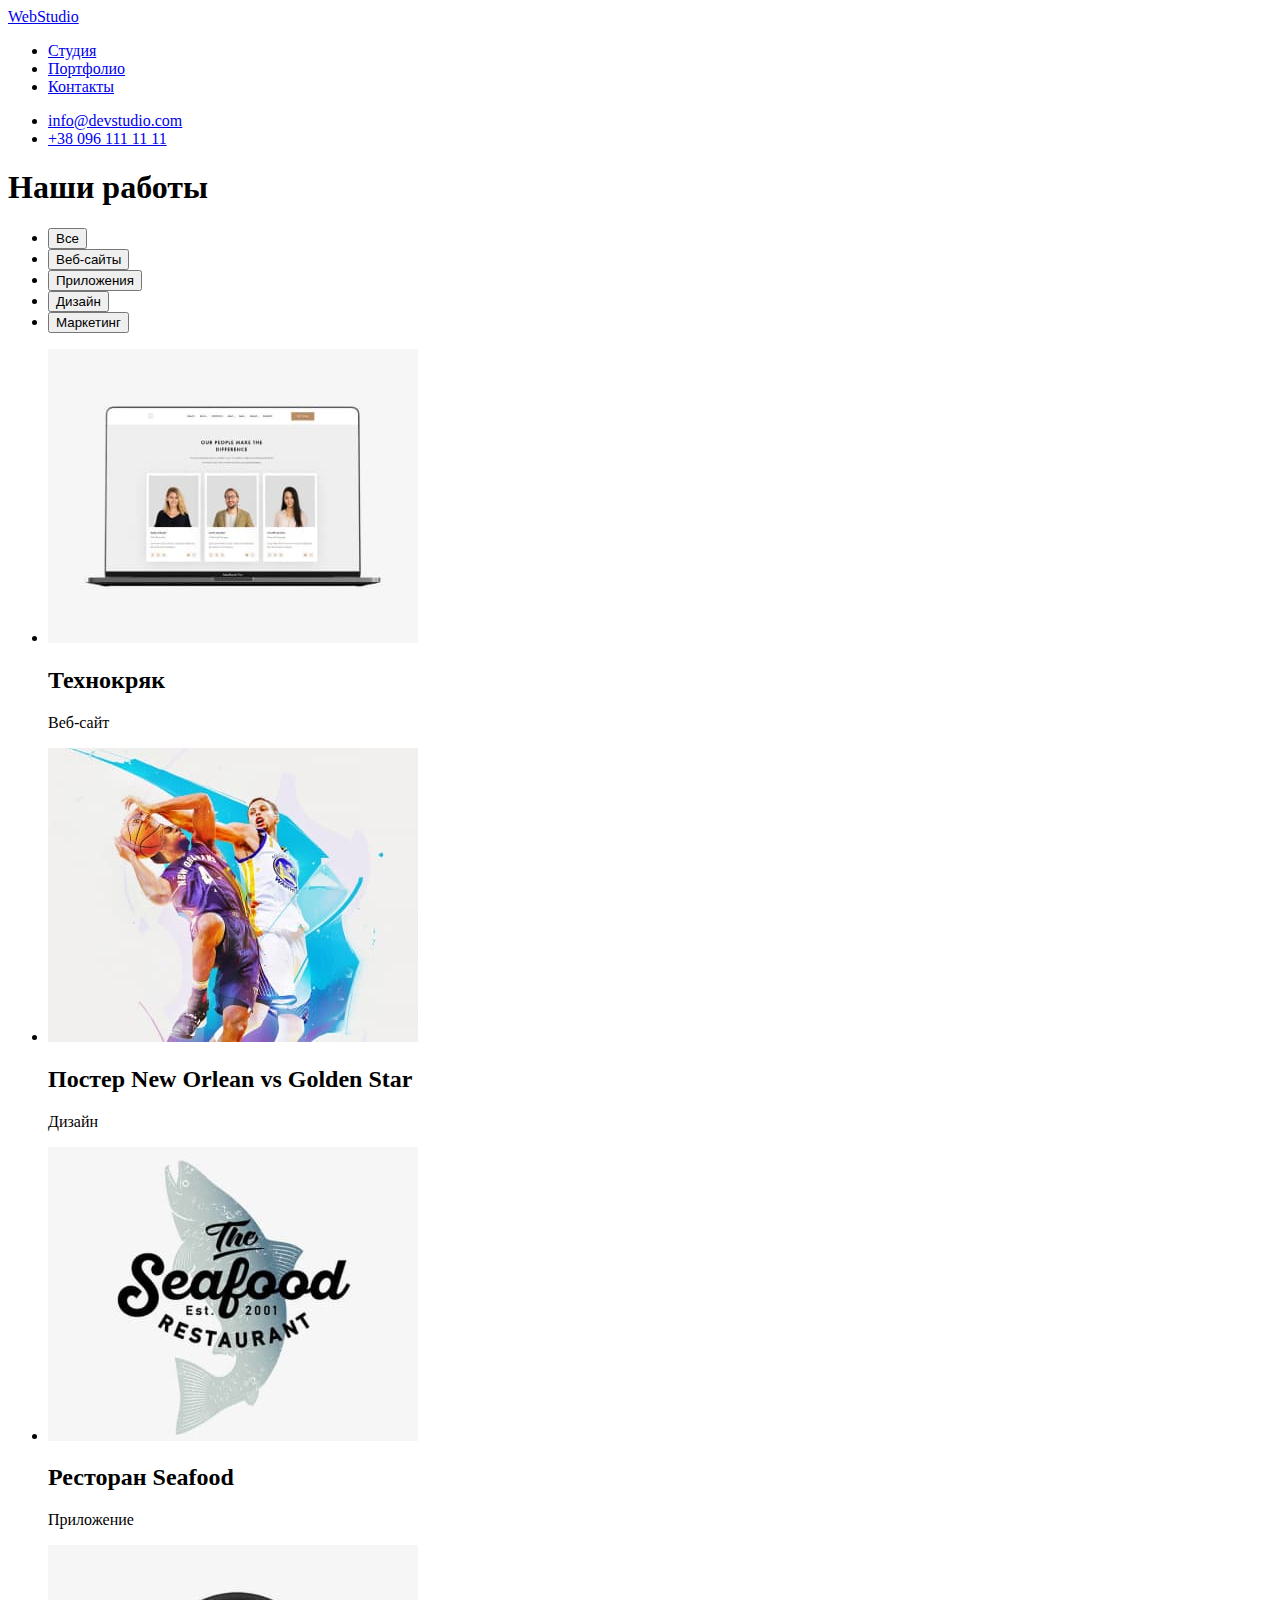
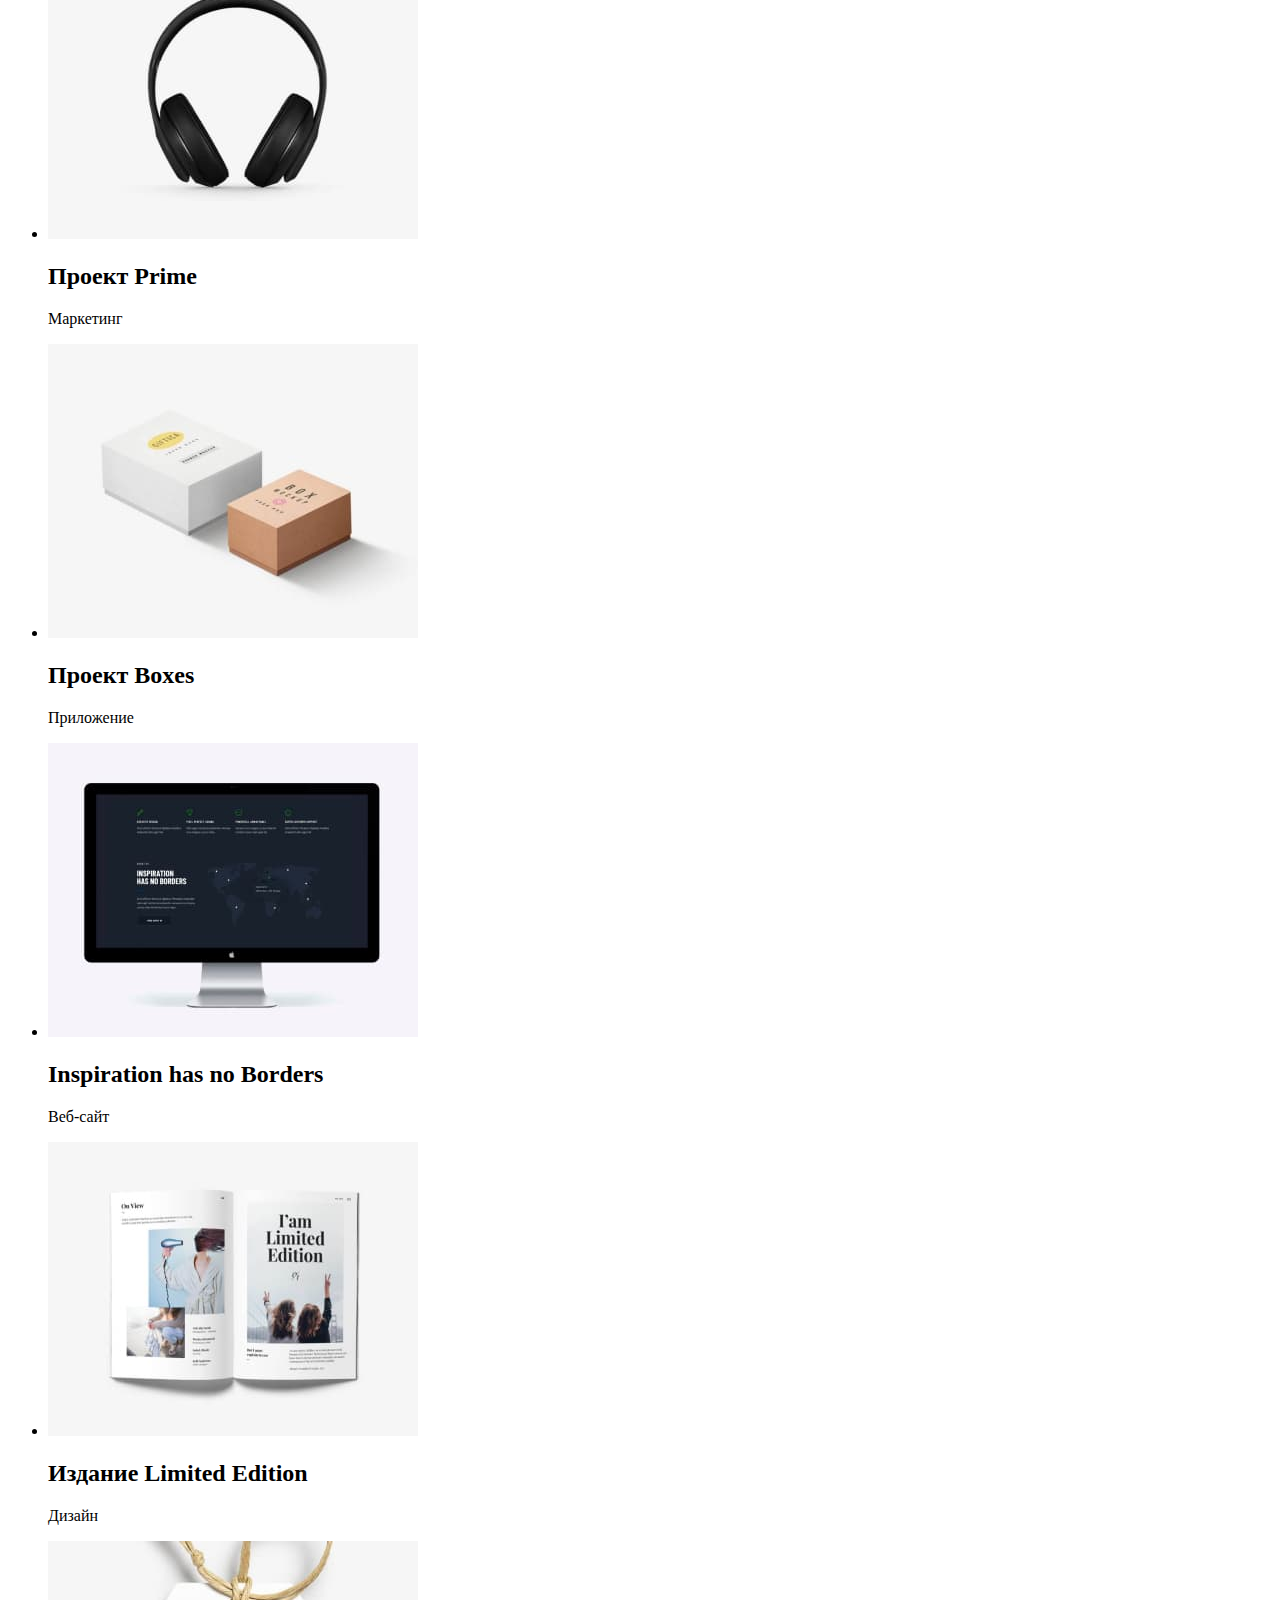
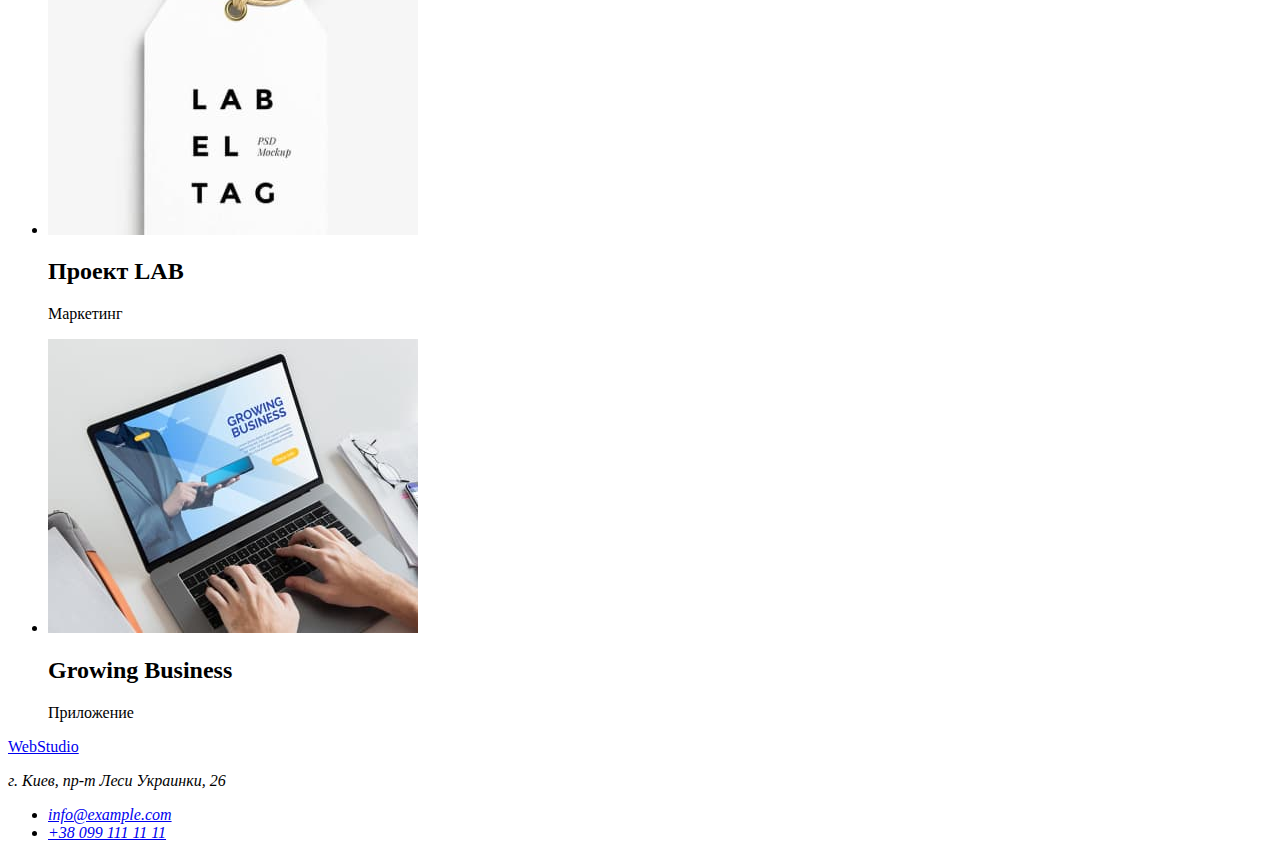
==== portfolio.html @ b3db1674 "Marks up portfolio.html" ====
<!DOCTYPE html>
<html lang="ru">
<head>
    <meta charset="UTF-8">
    <meta http-equiv="X-UA-Compatible" content="IE=edge">
    <meta name="viewport" content="width=device-width, initial-scale=1.0">
    <title>WebStudio portfolio</title>
</head>
<body>
<header>
    <nav>
        <a href="/">WebStudio</a>
        <ul>
            <li><a href="#">Студия</a></li>
            <li><a href="#">Портфолио</a></li>
            <li><a href="#">Контакты</a></li>
        </ul>
    </nav>
    <ul>
        <li><a href="mailto:info@devstudio.com">info@devstudio.com</a></li>
        <li><a href="tel:+380961111111">+38 096 111 11 11</a></li>
    </ul>
</header>
<main>
   <section>
    <h1>Наши работы</h1>
    <!-- Filters-buttons -->
    <ul>
     <li><button type="button">Все</button></li>
     <li><button type="button">Веб-сайты</button></li>
     <li><button type="button">Приложения</button></li>
     <li><button type="button">Дизайн</button></li>
     <li><button type="button">Маркетинг</button></li>
     </ul>

    <!-- Workes -->
     <ul>
        <li>
            <img src="./images/1-site.jpg" alt="Пример веб-страницы" width="370">
            <h2>Технокряк</h2>
            <p>Веб-сайт</p>
        </li>
        <li>
            <img src="./images/2-poster.jpg" alt="Плакат баскетбольной лиги" width="370">
            <h2>Постер <span lang="en">New Orlean vs Golden Star</span> </h2>
            <p>Дизайн</p>
        </li>
        <li>
            <img src="./images/3-seafood.jpg" alt="Лого ресторана" width="370">
            <h2>Ресторан <span lang="en">Seafood</span> </h2>
            <p>Приложение</p>
        </li>
        <li>
            <img src="./images/4-prime.jpg" alt="Наушники" width="370">
            <h2>Проект <span lang="en">Prime</span></h2>
            <p>Маркетинг</p>
        </li>
        <li>
            <img src="./images/5-boxes.jpg" alt="Две коробки" width="370">
            <h2>Проект <span lang="en">Boxes</span> </h2>
            <p>Приложение</p>
        </li>
        <li>
            <img src="./images/6-inspiration.jpg" alt="Тёмная тема веб-страницы" width="370">
            <h2 lang="en">Inspiration has no Borders</h2>
            <p>Веб-сайт</p>
        </li>
        <li>
            <img src="./images/7-limited.jpg" alt="Иллюстрации в книге" width="370">
            <h2>Издание <span lang="en">Limited Edition</span> </h2>
            <p>Дизайн</p>
        </li>
        <li>
            <img src="./images/8-lab.jpg" alt=" Ярлык LabElTag" width="370">
            <h2>Проект <span lang="en"> LAB</span></h2>
            <p>Маркетинг</p>
        </li>
        <li>
            <img src="./images/9-growing.jpg" alt="Страница приложения на ноутбуке" width="370">
            <h2 lang="en">Growing Business</h2>
            <p>Приложение</p>
        </li>
    </ul>
   </section>
</main>
<footer>
    <a href="/">WebStudio</a>
    <address>
        <p>г. Киев, пр-т Леси Украинки, 26</p>
        <ul>
            <li><a href="mailto:info@example.com">info@example.com</a></li>
            <li><a href="tel:+380991111111">+38 099 111 11 11</a></li>
        </ul>
    </address>
</footer>
</body>
</html>
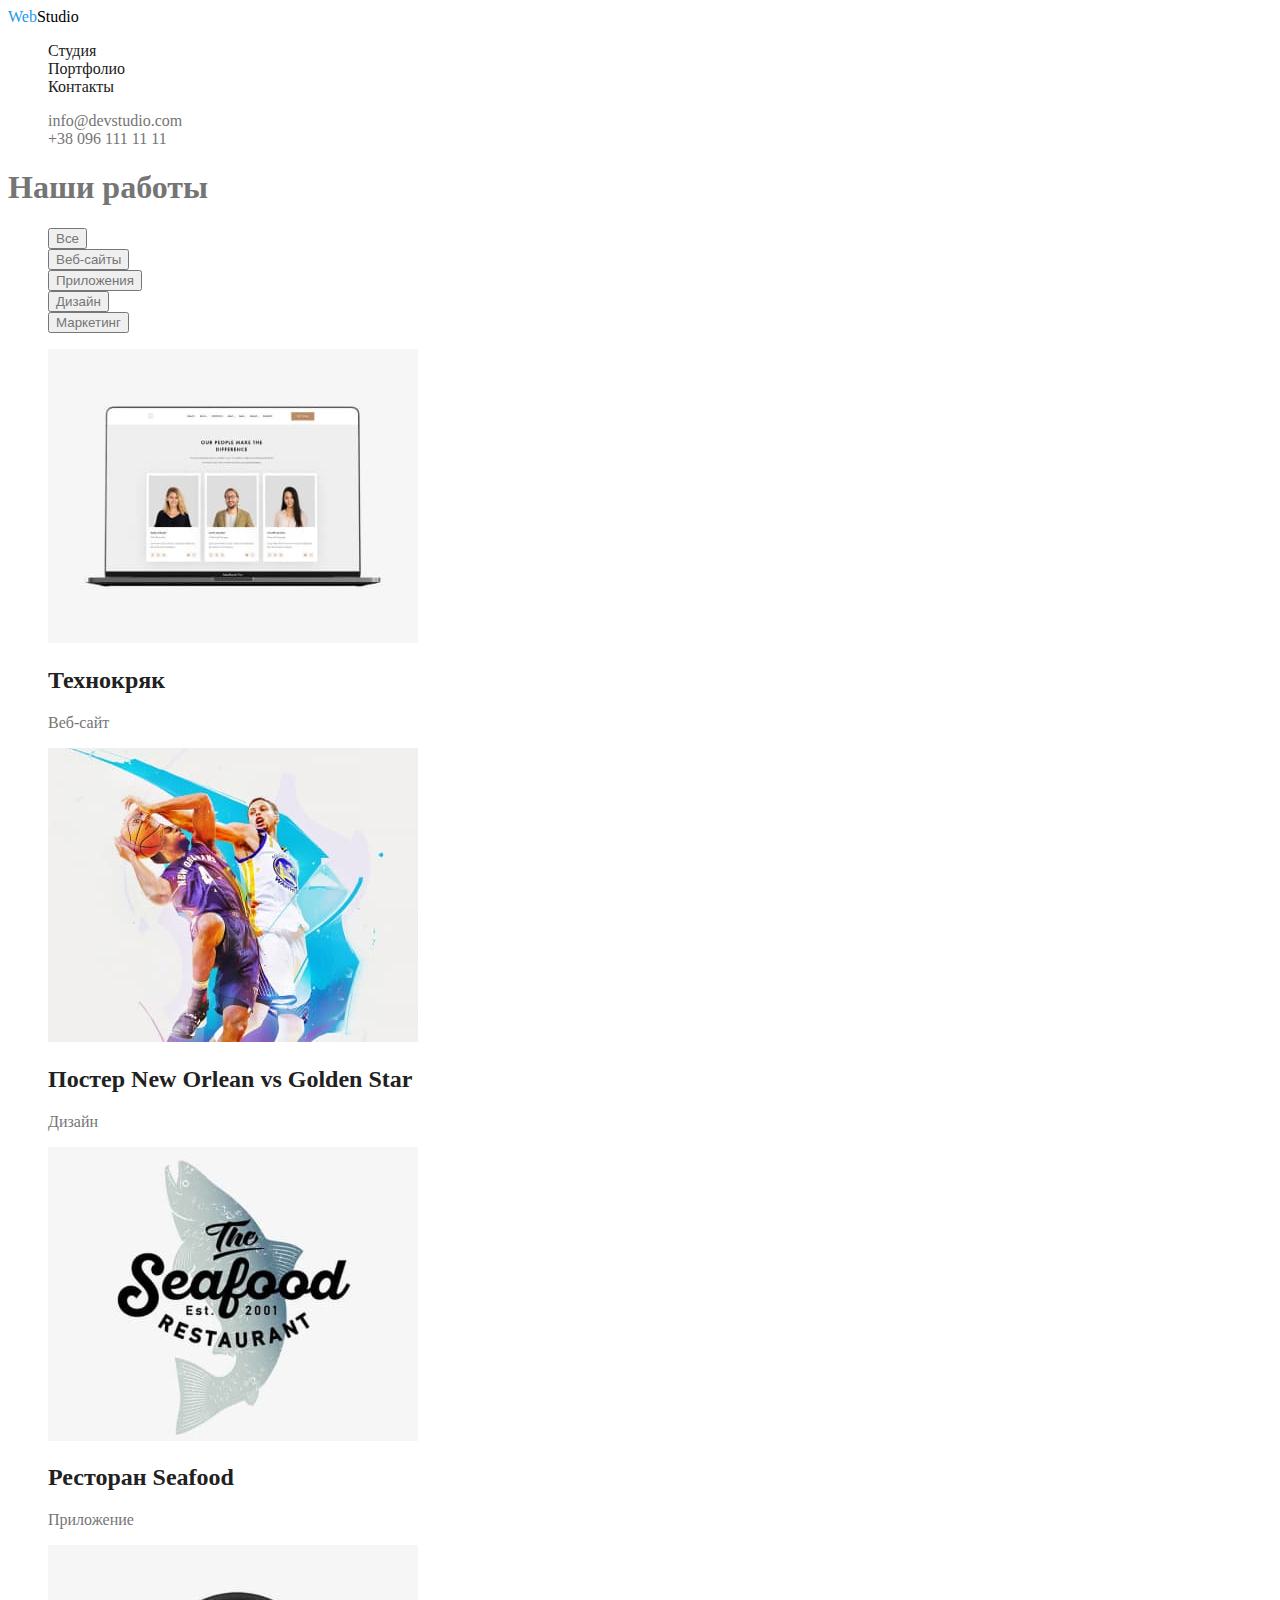
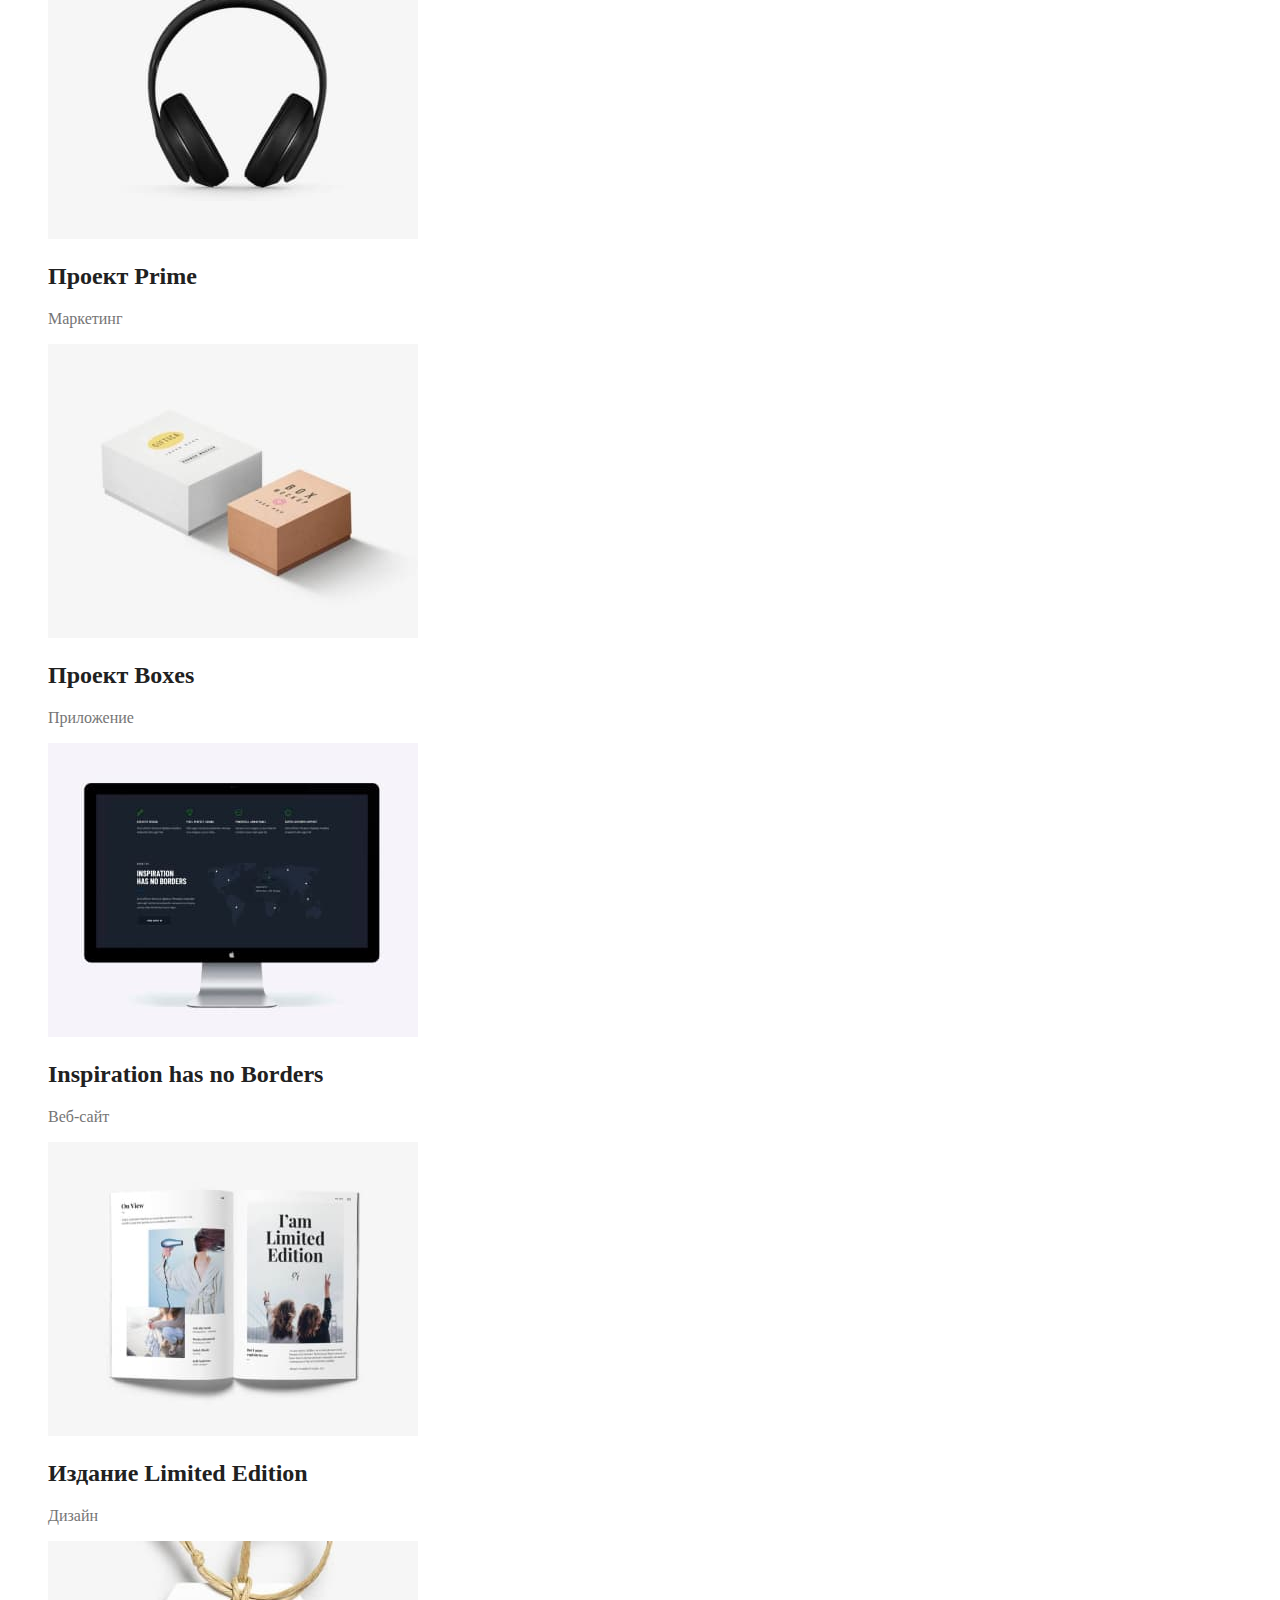
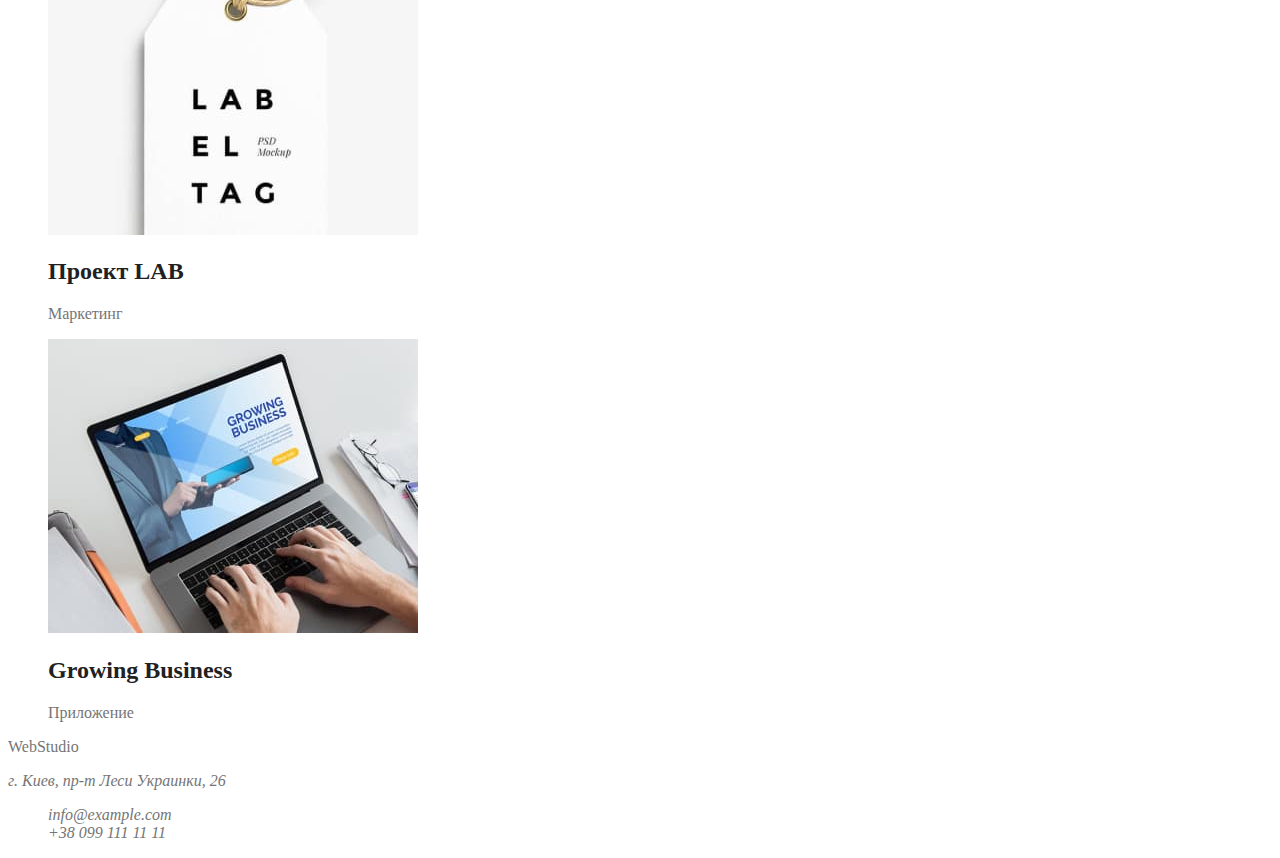
==== commit 2ba9c26e: "Adds CSS to portfolio.html" ====
--- a/portfolio.html
+++ b/portfolio.html
@@ -5,91 +5,92 @@
     <meta http-equiv="X-UA-Compatible" content="IE=edge">
     <meta name="viewport" content="width=device-width, initial-scale=1.0">
     <title>WebStudio portfolio</title>
+    <link rel="stylesheet" href="./css/styles.css">
 </head>
-<body>
+<body class="page">
 <header>
     <nav>
-        <a href="/">WebStudio</a>
-        <ul>
-            <li><a href="#">Студия</a></li>
-            <li><a href="#">Портфолио</a></li>
-            <li><a href="#">Контакты</a></li>
+        <a class="link logo" href="/"><span class="part">Web</span>Studio</a>
+        <ul class="list">
+            <li><a class="link navigate" href="#">Студия</a></li>
+            <li><a class="link navigate" href="#">Портфолио</a></li>
+            <li><a class=" link navigate" href="#">Контакты</a></li>
         </ul>
     </nav>
-    <ul>
-        <li><a href="mailto:info@devstudio.com">info@devstudio.com</a></li>
-        <li><a href="tel:+380961111111">+38 096 111 11 11</a></li>
+    <ul class="list">
+        <li><a class="link contact" href="mailto:info@devstudio.com">info@devstudio.com</a></li>
+        <li><a class="link contact" href="tel:+380961111111">+38 096 111 11 11</a></li>
     </ul>
 </header>
 <main>
    <section>
     <h1>Наши работы</h1>
     <!-- Filters-buttons -->
-    <ul>
-     <li><button type="button">Все</button></li>
-     <li><button type="button">Веб-сайты</button></li>
-     <li><button type="button">Приложения</button></li>
-     <li><button type="button">Дизайн</button></li>
-     <li><button type="button">Маркетинг</button></li>
+    <ul class="list">
+     <li><button class="link filter" type="button">Все</button></li>
+     <li><button class="link filter" type="button">Веб-сайты</button></li>
+     <li><button class="link filter" type="button">Приложения</button></li>
+     <li><button class="link filter" type="button">Дизайн</button></li>
+     <li><button class="link filter" type="button">Маркетинг</button></li>
      </ul>
 
     <!-- Workes -->
-     <ul>
+     <ul class="list">
         <li>
             <img src="./images/1-site.jpg" alt="Пример веб-страницы" width="370">
-            <h2>Технокряк</h2>
+            <h2 class="title">Технокряк</h2>
             <p>Веб-сайт</p>
         </li>
         <li>
             <img src="./images/2-poster.jpg" alt="Плакат баскетбольной лиги" width="370">
-            <h2>Постер <span lang="en">New Orlean vs Golden Star</span> </h2>
+            <h2 class="title">Постер <span lang="en">New Orlean vs Golden Star</span> </h2>
             <p>Дизайн</p>
         </li>
         <li>
             <img src="./images/3-seafood.jpg" alt="Лого ресторана" width="370">
-            <h2>Ресторан <span lang="en">Seafood</span> </h2>
+            <h2 class="title">Ресторан <span lang="en">Seafood</span> </h2>
             <p>Приложение</p>
         </li>
         <li>
             <img src="./images/4-prime.jpg" alt="Наушники" width="370">
-            <h2>Проект <span lang="en">Prime</span></h2>
+            <h2 class="title">Проект <span lang="en">Prime</span></h2>
             <p>Маркетинг</p>
         </li>
         <li>
             <img src="./images/5-boxes.jpg" alt="Две коробки" width="370">
-            <h2>Проект <span lang="en">Boxes</span> </h2>
+            <h2 class="title">Проект <span lang="en">Boxes</span> </h2>
             <p>Приложение</p>
         </li>
         <li>
             <img src="./images/6-inspiration.jpg" alt="Тёмная тема веб-страницы" width="370">
-            <h2 lang="en">Inspiration has no Borders</h2>
+            <h2 class="title" lang="en">Inspiration has no Borders</h2>
             <p>Веб-сайт</p>
         </li>
         <li>
             <img src="./images/7-limited.jpg" alt="Иллюстрации в книге" width="370">
-            <h2>Издание <span lang="en">Limited Edition</span> </h2>
+            <h2 class="title">Издание <span lang="en">Limited Edition</span> </h2>
             <p>Дизайн</p>
         </li>
         <li>
             <img src="./images/8-lab.jpg" alt=" Ярлык LabElTag" width="370">
-            <h2>Проект <span lang="en"> LAB</span></h2>
+            <h2 class="title">Проект <span lang="en"> LAB</span></h2>
             <p>Маркетинг</p>
         </li>
         <li>
             <img src="./images/9-growing.jpg" alt="Страница приложения на ноутбуке" width="370">
-            <h2 lang="en">Growing Business</h2>
+            <h2 class="title" lang="en">Growing Business</h2>
             <p>Приложение</p>
         </li>
     </ul>
    </section>
 </main>
 <footer>
-    <a href="/">WebStudio</a>
+    <a class="link" href="/">WebStudio</a>
     <address>
         <p>г. Киев, пр-т Леси Украинки, 26</p>
-        <ul>
-            <li><a href="mailto:info@example.com">info@example.com</a></li>
-            <li><a href="tel:+380991111111">+38 099 111 11 11</a></li>
+        <ul class="list">
+            <li><a class="link contact" href="mailto:info@example.com">info@example.com</a></li>
+            <li><a class="link contact" href="tel:+380991111111">+38 099 111 11 11</a></li>
         </ul>
     </address>
 </footer>
--- a/css/styles.css
+++ b/css/styles.css
@@ -0,0 +1,43 @@
+/* TEXT COLOR
+!!! main text color 212121 (dark-grey)
+secondary color 757575 (grey)
+accent color 2196F3 (blue) 
+text-hover color ffffff (white)
+logo color 000000 (black)
+address color ffffff 60% (grey-white)
+*/
+/* BACKGROUND COLOR
+main E5E5E5 (white)
+footer 2F303A (dark-gray)
+accent 2196F3 (blue)
+*/
+
+.page {
+    color: #757575;
+    background-color: #ffffff;
+}
+
+.title {
+    color: #212121;
+}
+
+.filter {
+    color: #212121;
+}
+.filter:focus, .filter:focus {
+    color: #ffffff;
+    background-color: #2196F3;
+}
+
+
+.list {list-style: none;}
+.link {text-decoration: none;
+color: inherit;}
+
+.logo {color: #000000;}
+.logo .part {color: #2196F3;}
+
+.navigate {color: #212121;}
+.navigate:hover, .navigate:focus {color: #2196F3}
+
+.contact:hover, contact:focus {color: #2196F3;}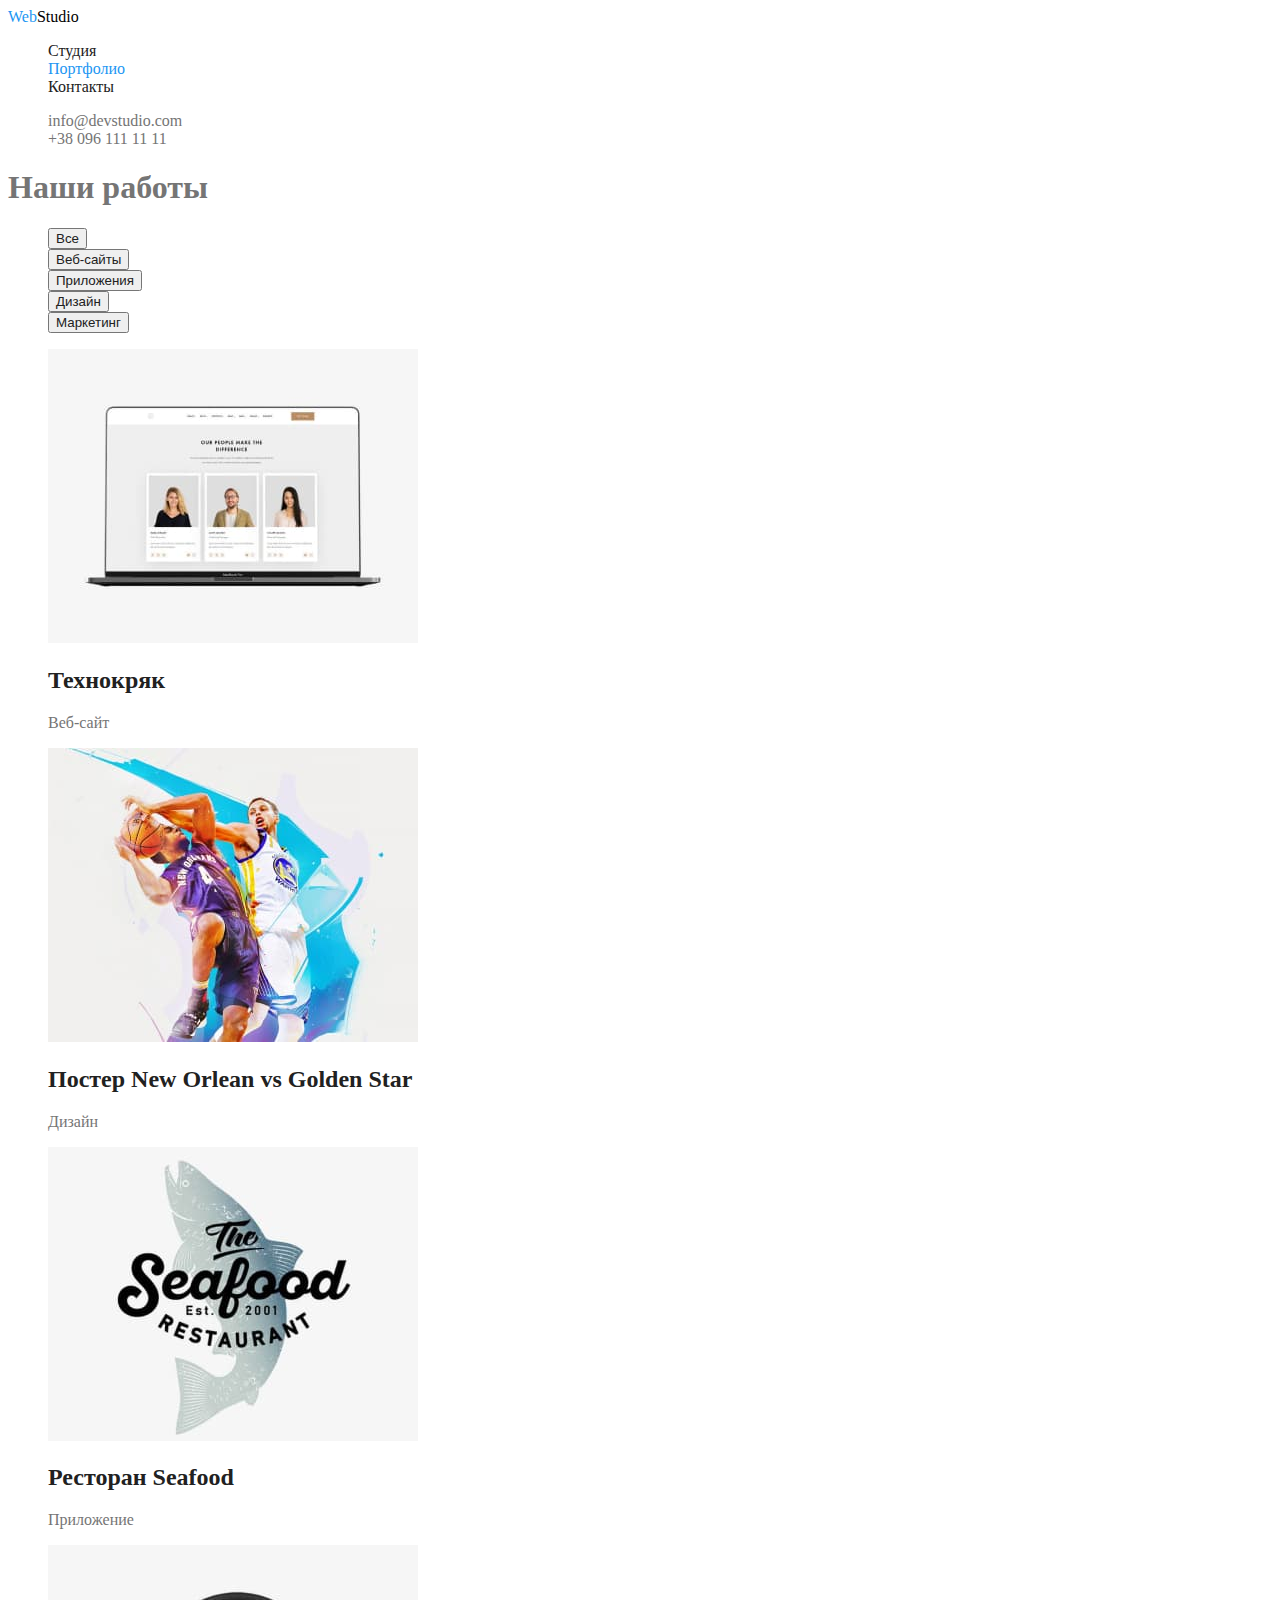
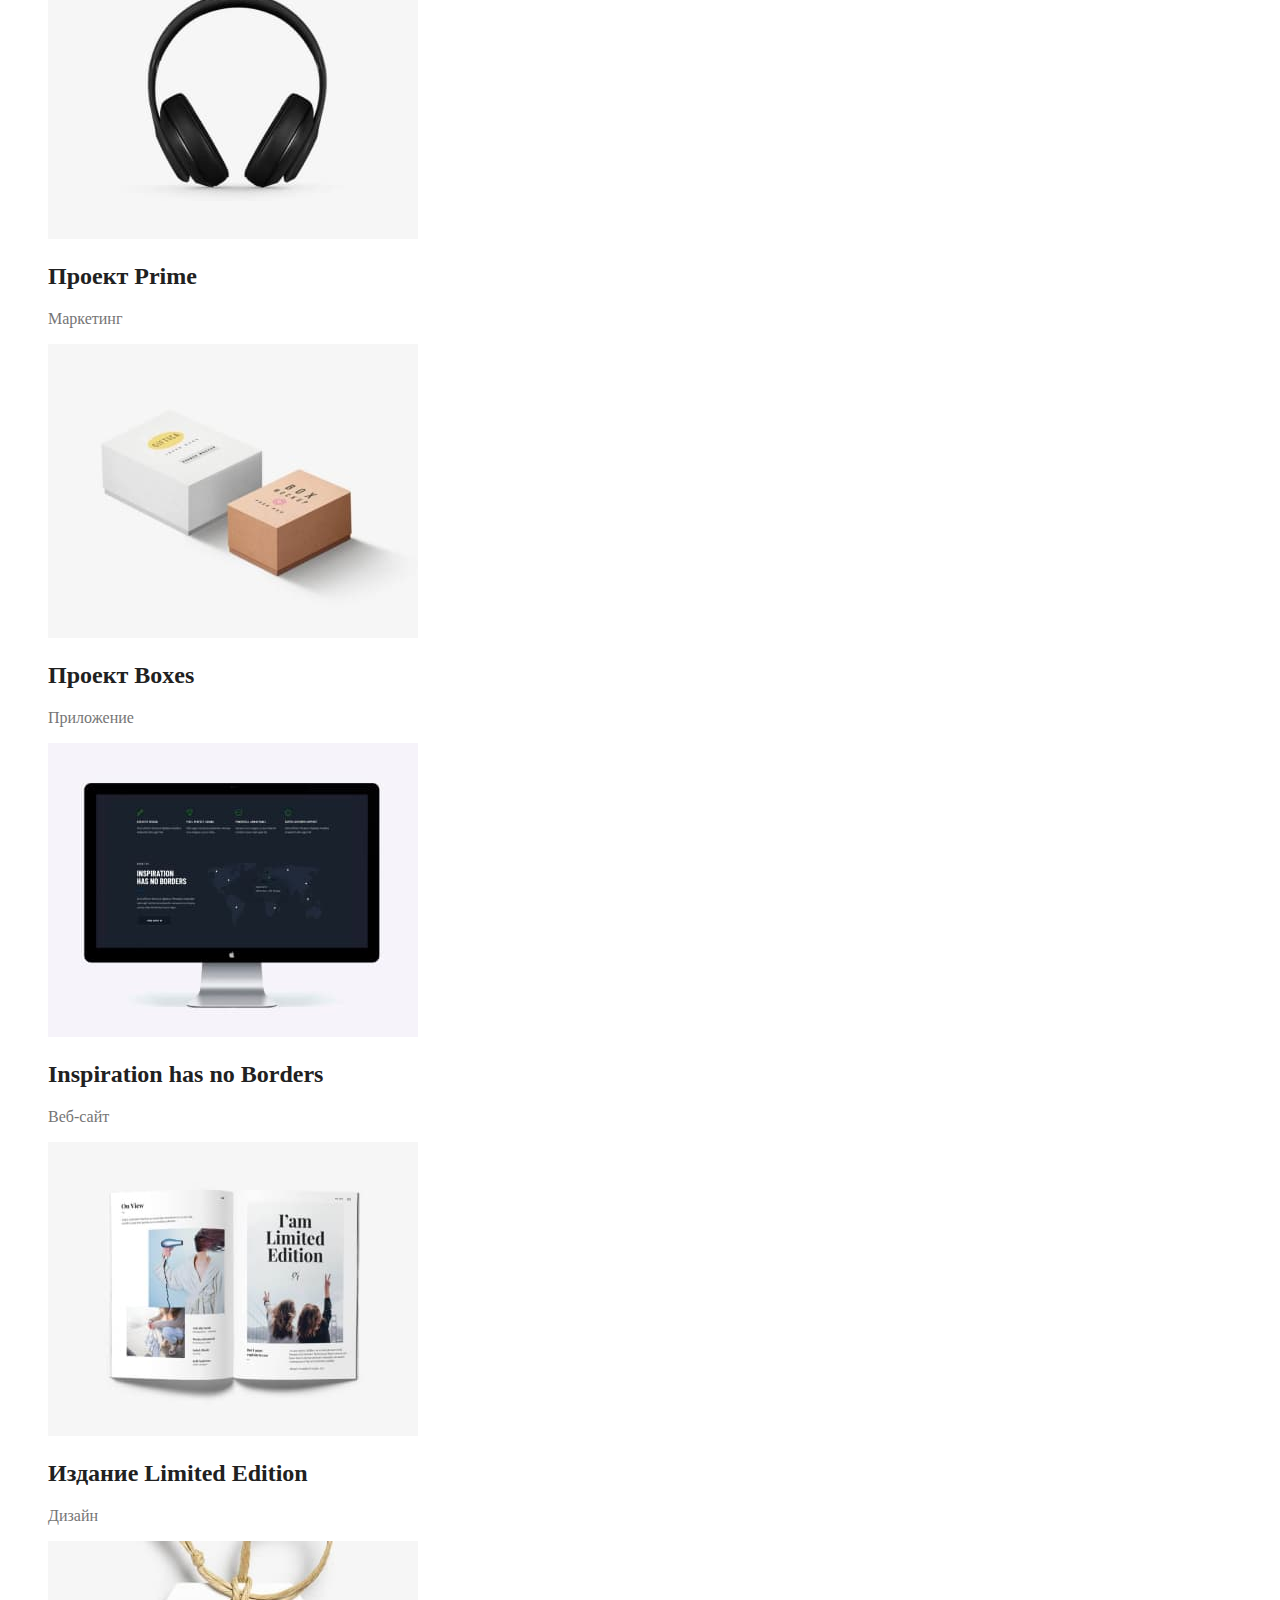
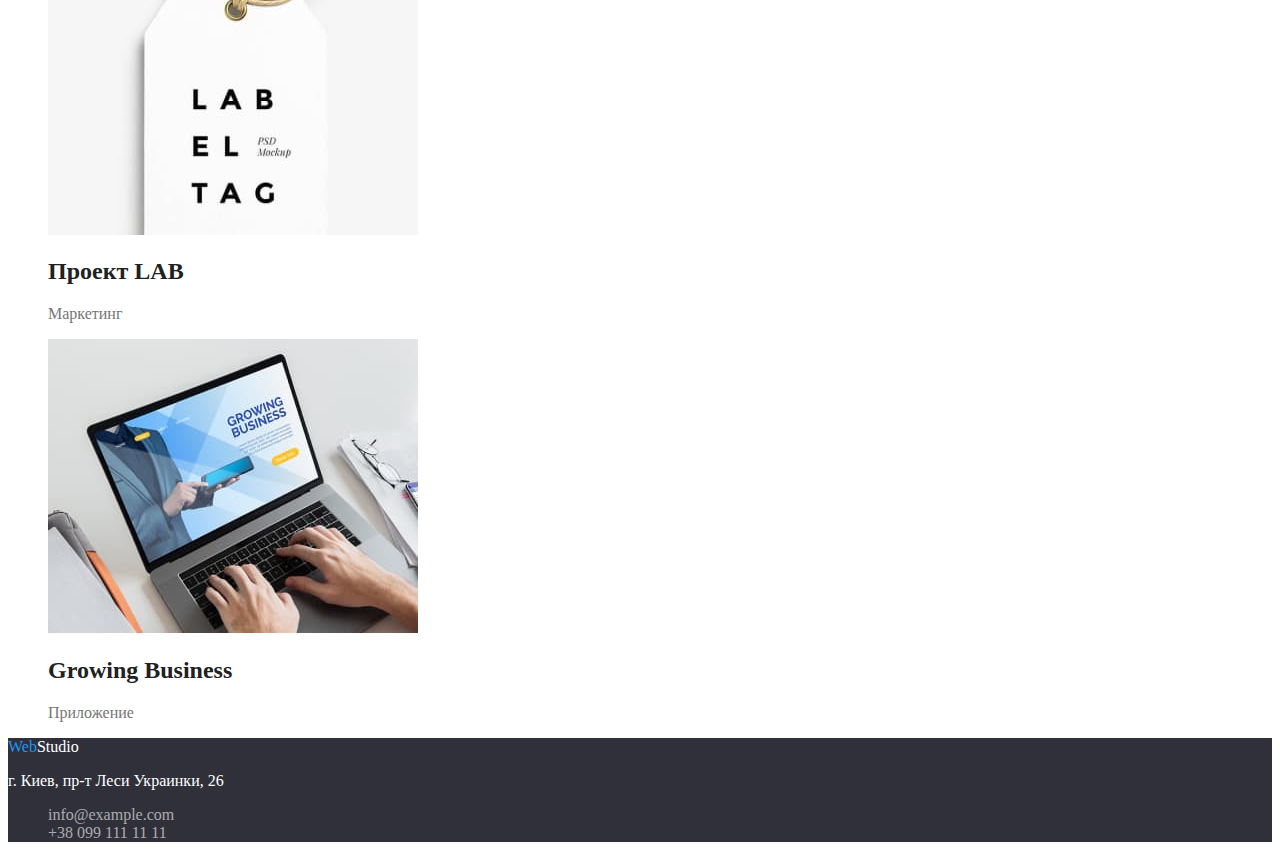
==== commit a915a3b3: "Adds all colours to potrfolio.html" ====
--- a/portfolio.html
+++ b/portfolio.html
@@ -12,8 +12,8 @@
     <nav>
         <a class="link logo" href="/"><span class="part">Web</span>Studio</a>
         <ul class="list">
-            <li><a class="link navigate" href="#">Студия</a></li>
-            <li><a class="link navigate" href="#">Портфолио</a></li>
+            <li><a class="link navigate" href="/">Студия</a></li>
+            <li><a class="link navigate current" href="/portfolio.html">Портфолио</a></li>
             <li><a class=" link navigate" href="#">Контакты</a></li>
         </ul>
     </nav>
@@ -84,13 +84,13 @@
     </ul>
    </section>
 </main>
-<footer>
-    <a class="link" href="/">WebStudio</a>
+<footer class="bottom">
+    <a class="link logo" href="/"><span class="part">Web</span>Studio</a>
     <address>
-        <p>г. Киев, пр-т Леси Украинки, 26</p>
+        <p class="mail location">г. Киев, пр-т Леси Украинки, 26</p>
         <ul class="list">
-            <li><a class="link contact" href="mailto:info@example.com">info@example.com</a></li>
-            <li><a class="link contact" href="tel:+380991111111">+38 099 111 11 11</a></li>
+            <li><a class="link contact mail" href="mailto:info@example.com">info@example.com</a></li>
+            <li><a class="link contact mail" href="tel:+380991111111">+38 099 111 11 11</a></li>
         </ul>
     </address>
 </footer>
--- a/css/styles.css
+++ b/css/styles.css
@@ -1,6 +1,6 @@
 /* TEXT COLOR
-!!! main text color 212121 (dark-grey)
-secondary color 757575 (grey)
+text color 757575 (grey)
+title text color 212121 (dark-grey)
 accent color 2196F3 (blue) 
 text-hover color ffffff (white)
 logo color 000000 (black)
@@ -17,27 +17,34 @@
     background-color: #ffffff;
 }
 
-.title {
-    color: #212121;
+.list {list-style: none;}
+.link {
+    text-decoration: none;
+    color: inherit;
 }
 
-.filter {
-    color: #212121;
+.title {color: #212121;
 }
-.filter:focus, .filter:focus {
+
+.logo {color: #000000;}
+.logo .part {color: #2196F3;}
+.bottom > .logo {color: #ffffff;}
+
+.navigate {color: #212121;}
+.navigate:hover, .navigate:focus, .current {color: #2196F3}
+
+
+.contact {}
+.contact:hover, .contact:focus {color: #2196F3;}
+
+.filter {color: #212121;}
+.filter:hover, .filter:focus {
     color: #ffffff;
     background-color: #2196F3;
 }
 
+.mail {color: rgba(255,255,255,.6);
+    font-style: normal;}
+.location {color: #ffffff;}
 
-.list {list-style: none;}
-.link {text-decoration: none;
-color: inherit;}
-
-.logo {color: #000000;}
-.logo .part {color: #2196F3;}
-
-.navigate {color: #212121;}
-.navigate:hover, .navigate:focus {color: #2196F3}
-
-.contact:hover, contact:focus {color: #2196F3;}+.bottom {background-color: #2F303A;}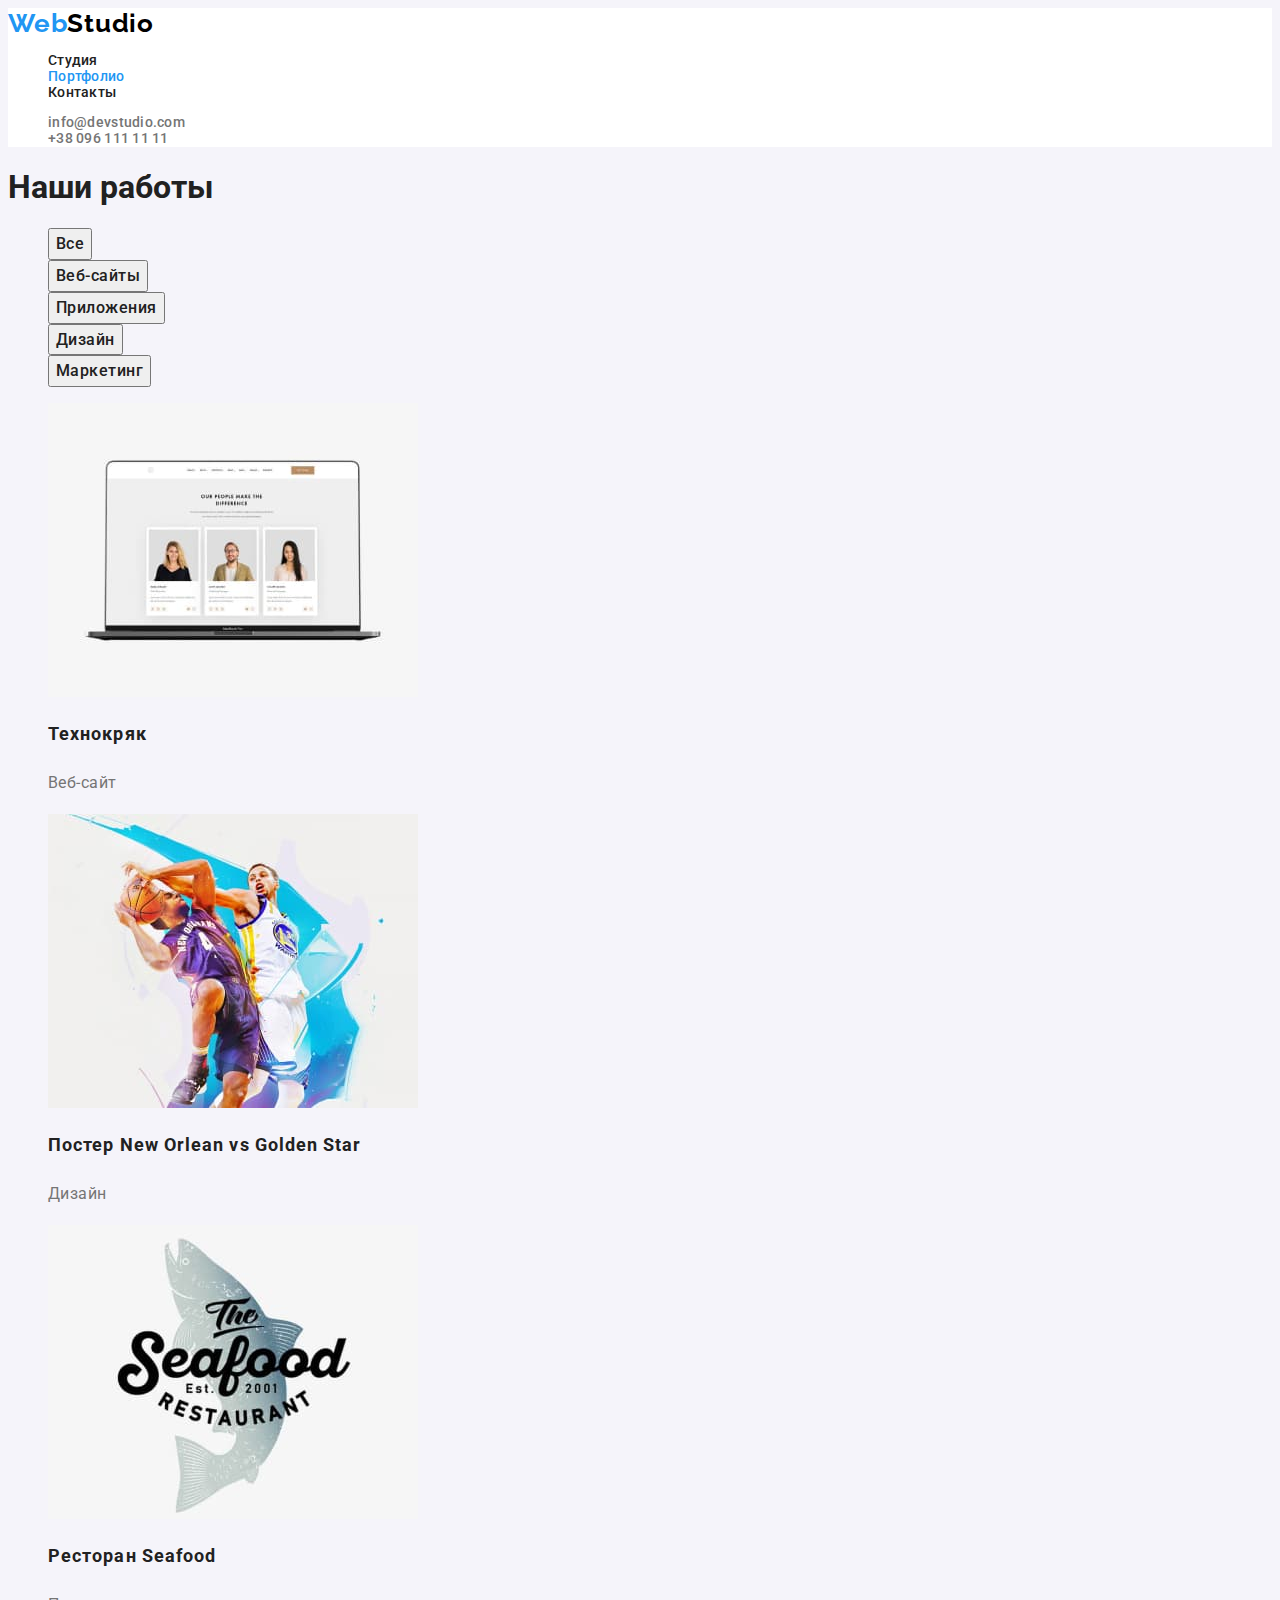
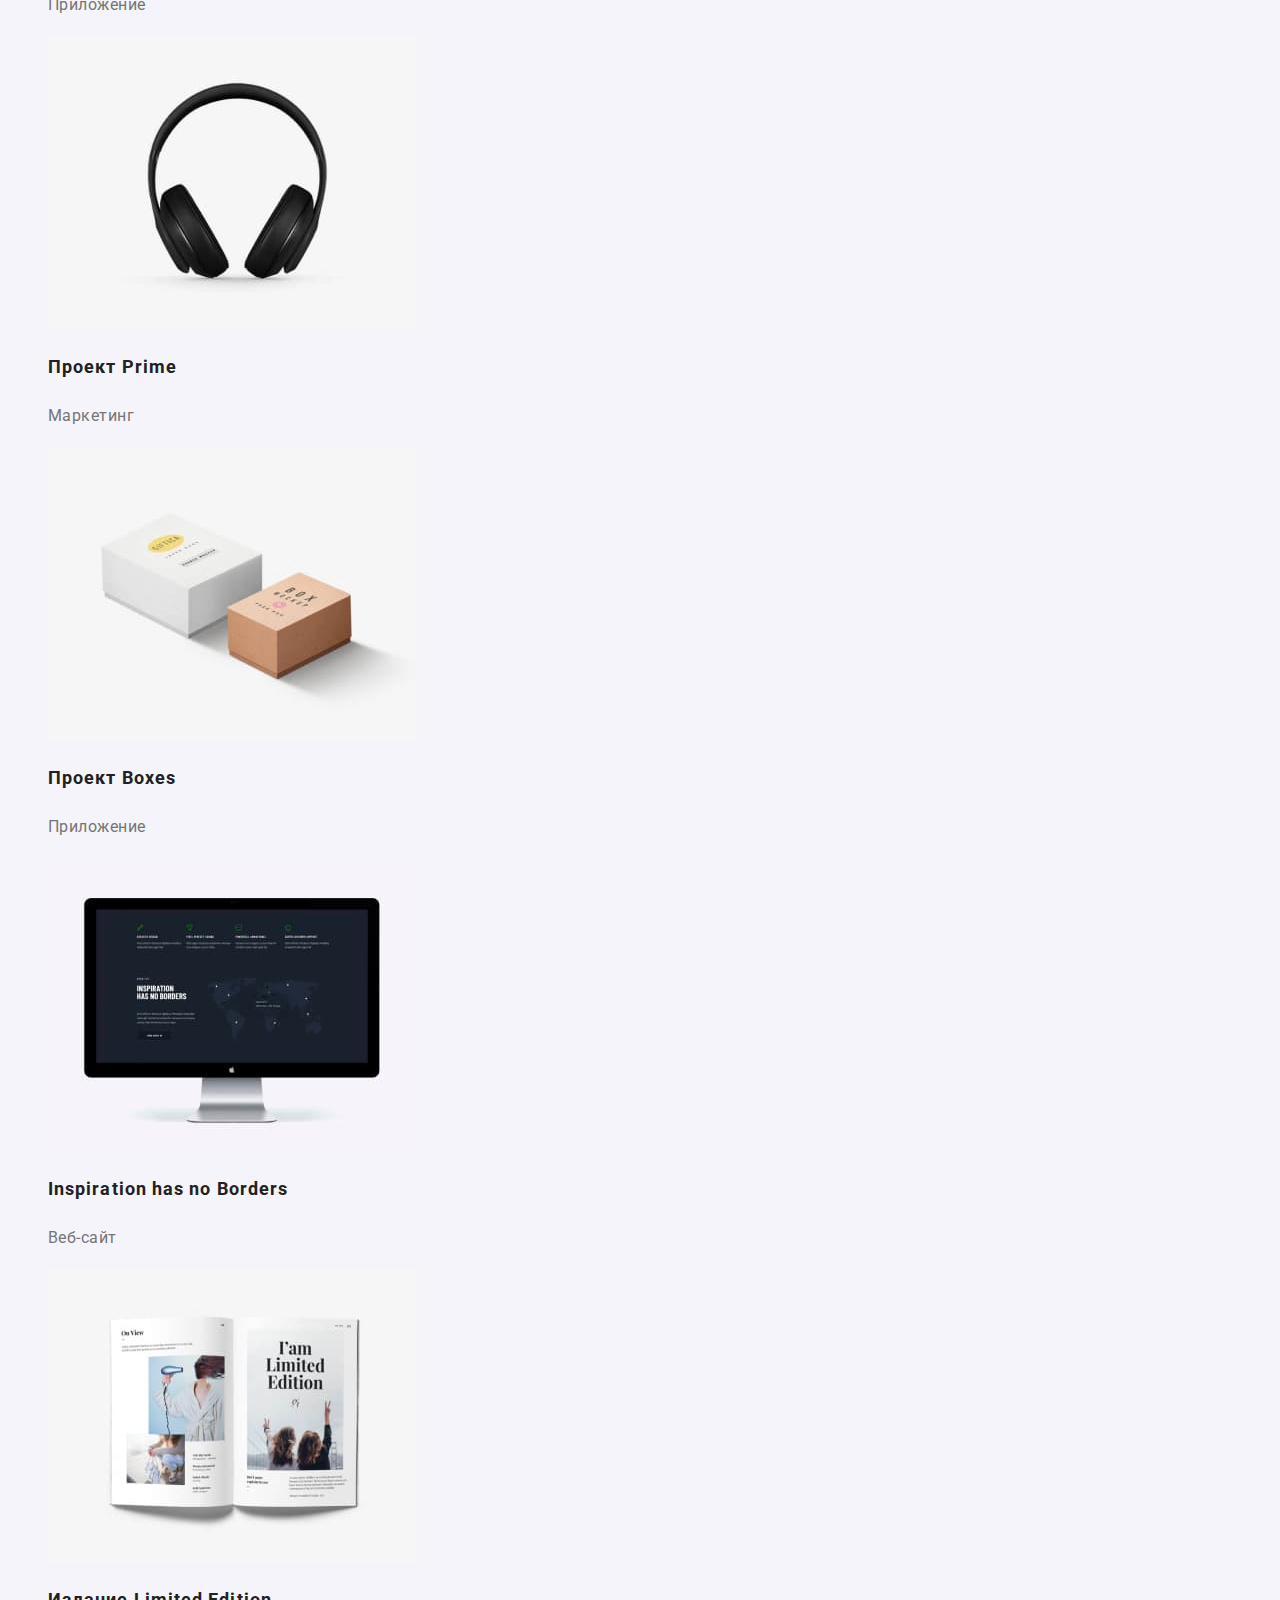
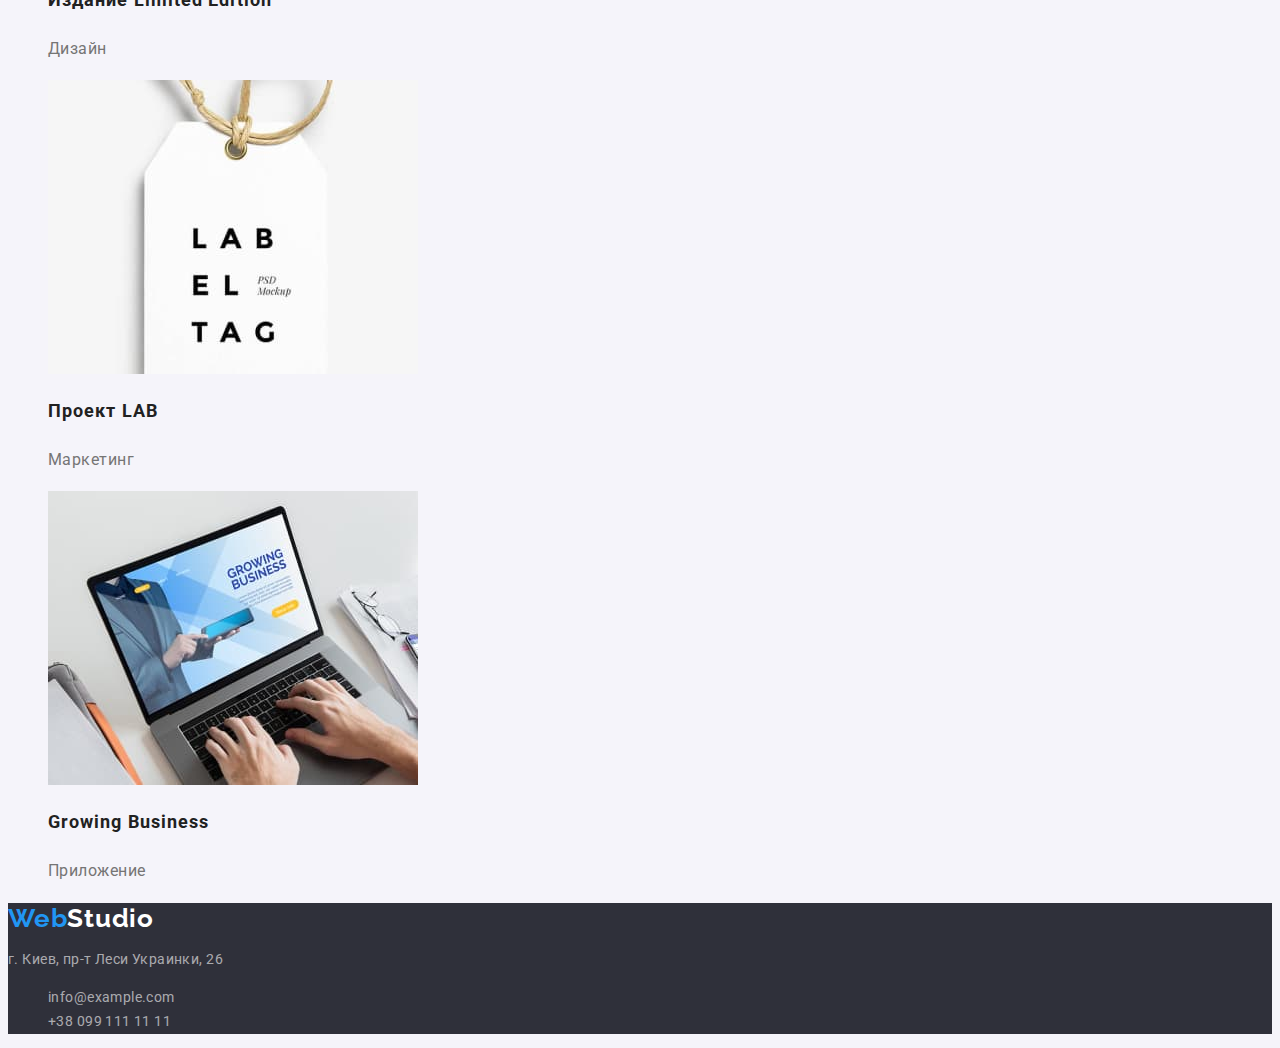
==== commit 1264b5d3: "Fonts - done" ====
--- a/portfolio.html
+++ b/portfolio.html
@@ -4,93 +4,95 @@
     <meta charset="UTF-8">
     <meta http-equiv="X-UA-Compatible" content="IE=edge">
     <meta name="viewport" content="width=device-width, initial-scale=1.0">
+    <link href="https://fonts.googleapis.com/css2?family=Raleway:wght@700&family=Roboto:wght@400;500;700;900&display=swap"
+        rel="stylesheet">
     <title>WebStudio portfolio</title>
     <link rel="stylesheet" href="./css/styles.css">
 </head>
-<body class="page">
+<body>
 <header>
     <nav>
-        <a class="link logo" href="/"><span class="part">Web</span>Studio</a>
-        <ul class="list">
-            <li><a class="link navigate" href="/">Студия</a></li>
-            <li><a class="link navigate current" href="/portfolio.html">Портфолио</a></li>
-            <li><a class=" link navigate" href="#">Контакты</a></li>
+        <a class="logo" href="/"><span class="part">Web</span>Studio</a>
+        <ul>
+            <li><a class="navigate" href="/">Студия</a></li>
+            <li><a class="navigate current" href="/portfolio.html">Портфолио</a></li>
+            <li><a class=" navigate" href="#">Контакты</a></li>
         </ul>
     </nav>
-    <ul class="list">
-        <li><a class="link contact" href="mailto:info@devstudio.com">info@devstudio.com</a></li>
-        <li><a class="link contact" href="tel:+380961111111">+38 096 111 11 11</a></li>
+    <ul>
+        <li><a class="contact" href="mailto:info@devstudio.com">info@devstudio.com</a></li>
+        <li><a class="contact" href="tel:+380961111111">+38 096 111 11 11</a></li>
     </ul>
 </header>
 <main>
    <section>
-    <h1>Наши работы</h1>
+    <h1 class="title">Наши работы</h1>
     <!-- Filters-buttons -->
-    <ul class="list">
-     <li><button class="link filter" type="button">Все</button></li>
-     <li><button class="link filter" type="button">Веб-сайты</button></li>
-     <li><button class="link filter" type="button">Приложения</button></li>
-     <li><button class="link filter" type="button">Дизайн</button></li>
-     <li><button class="link filter" type="button">Маркетинг</button></li>
+    <ul>
+     <li><button class="filter" type="button">Все</button></li>
+     <li><button class="filter" type="button">Веб-сайты</button></li>
+     <li><button class="filter" type="button">Приложения</button></li>
+     <li><button class="filter" type="button">Дизайн</button></li>
+     <li><button class="filter" type="button">Маркетинг</button></li>
      </ul>
 
     <!-- Workes -->
-     <ul class="list">
+     <ul>
         <li>
             <img src="./images/1-site.jpg" alt="Пример веб-страницы" width="370">
-            <h2 class="title">Технокряк</h2>
-            <p>Веб-сайт</p>
+            <h2 class="title works-title">Технокряк</h2>
+            <p class="works-text">Веб-сайт</p>
         </li>
         <li>
             <img src="./images/2-poster.jpg" alt="Плакат баскетбольной лиги" width="370">
-            <h2 class="title">Постер <span lang="en">New Orlean vs Golden Star</span> </h2>
-            <p>Дизайн</p>
+            <h2 class="title works-title">Постер <span lang="en">New Orlean vs Golden Star</span> </h2>
+            <p class="works-text">Дизайн</p>
         </li>
         <li>
             <img src="./images/3-seafood.jpg" alt="Лого ресторана" width="370">
-            <h2 class="title">Ресторан <span lang="en">Seafood</span> </h2>
-            <p>Приложение</p>
+            <h2 class="title works-title">Ресторан <span lang="en">Seafood</span> </h2>
+            <p class="works-text">Приложение</p>
         </li>
         <li>
             <img src="./images/4-prime.jpg" alt="Наушники" width="370">
-            <h2 class="title">Проект <span lang="en">Prime</span></h2>
-            <p>Маркетинг</p>
+            <h2 class="title works-title">Проект <span lang="en">Prime</span></h2>
+            <p class="works-text">Маркетинг</p>
         </li>
         <li>
             <img src="./images/5-boxes.jpg" alt="Две коробки" width="370">
-            <h2 class="title">Проект <span lang="en">Boxes</span> </h2>
-            <p>Приложение</p>
+            <h2 class="title works-title">Проект <span lang="en">Boxes</span> </h2>
+            <p class="works-text">Приложение</p>
         </li>
         <li>
             <img src="./images/6-inspiration.jpg" alt="Тёмная тема веб-страницы" width="370">
-            <h2 class="title" lang="en">Inspiration has no Borders</h2>
-            <p>Веб-сайт</p>
+            <h2 class="title works-title" lang="en">Inspiration has no Borders</h2>
+            <p class="works-text">Веб-сайт</p>
         </li>
         <li>
             <img src="./images/7-limited.jpg" alt="Иллюстрации в книге" width="370">
-            <h2 class="title">Издание <span lang="en">Limited Edition</span> </h2>
-            <p>Дизайн</p>
+            <h2 class="title works-title">Издание <span lang="en">Limited Edition</span> </h2>
+            <p class="works-text">Дизайн</p>
         </li>
         <li>
             <img src="./images/8-lab.jpg" alt=" Ярлык LabElTag" width="370">
-            <h2 class="title">Проект <span lang="en"> LAB</span></h2>
-            <p>Маркетинг</p>
+            <h2 class="title works-title">Проект <span lang="en"> LAB</span></h2>
+            <p class="works-text">Маркетинг</p>
         </li>
         <li>
             <img src="./images/9-growing.jpg" alt="Страница приложения на ноутбуке" width="370">
-            <h2 class="title" lang="en">Growing Business</h2>
-            <p>Приложение</p>
+            <h2 class="title works-title" lang="en">Growing Business</h2>
+            <p class="works-text">Приложение</p>
         </li>
     </ul>
    </section>
 </main>
-<footer class="bottom">
-    <a class="link logo" href="/"><span class="part">Web</span>Studio</a>
+<footer>
+    <a class="logo" href="/"><span class="part">Web</span>Studio</a>
     <address>
         <p class="mail location">г. Киев, пр-т Леси Украинки, 26</p>
-        <ul class="list">
-            <li><a class="link contact mail" href="mailto:info@example.com">info@example.com</a></li>
-            <li><a class="link contact mail" href="tel:+380991111111">+38 099 111 11 11</a></li>
+        <ul>
+            <li><a class="contact mail" href="mailto:info@example.com">info@example.com</a></li>
+            <li><a class="contact mail" href="tel:+380991111111">+38 099 111 11 11</a></li>
         </ul>
     </address>
 </footer>
--- a/css/styles.css
+++ b/css/styles.css
@@ -1,4 +1,4 @@
-/* TEXT COLOR
+/* TEXT COLORS
 text color 757575 (grey)
 title text color 212121 (dark-grey)
 accent color 2196F3 (blue) 
@@ -6,45 +6,264 @@
 logo color 000000 (black)
 address color ffffff 60% (grey-white)
 */
-/* BACKGROUND COLOR
-main E5E5E5 (white)
-footer 2F303A (dark-gray)
+/* BACKGROUND COLORS
+main F5F4FA
+header ffffff (white)
+footer, hero 2F303A (dark-gray)
 accent 2196F3 (blue)
+accent hero hover 188CE8
 */
 
-.page {
-    color: #757575;
-    background-color: #ffffff;
+/* FONTS
+ Logo:
+ font-family: 'Raleway';
+ font-weight: 700;
+ font-size: 26px;
+identical to box height 
+ letter-spacing: 0.03em;*/
+
+ /* Header-navigate 
+   font-family: 'Roboto';
+  font-weight: 500;
+ font-size: 14px;
+ line-height: 16px;
+ letter-spacing: 0.02em;*/
+
+ /* Contacts-header
+  font-family: 'Roboto';
+ font-weight: 500;
+ font-size: 14px;
+ line-height: 16px;
+ letter-spacing: 0.02em; */
+
+ /* Filters-portfolio
+ height: 20.7px;
+ font-family: 'Roboto';
+ font-weight: 500;
+ font-size: 16px;
+ line-height: 26px;
+ text-align: center;
+ letter-spacing: 0.03em; */
+
+ /* H2-portfolio
+  font-family: 'Roboto';
+  font-weight: 700;
+ font-size: 18px;
+ line-height: 36px;
+ letter-spacing: 0.06em; */
+
+ /* Main text portfolio
+font-family: 'Roboto';
+font-weight: 400;
+font-size: 16px;
+line-height: 30px;
+letter-spacing: 0.03em; */
+
+/* Kiev
+height: 21px;
+font-family: 'Roboto';
+font-weight: 400;
+font-size: 14px;
+line-height: 24px;
+letter-spacing: 0.03em; */
+
+/* Contacts-footer
+height: 21px;
+font-family: 'Roboto';
+font-weight: 400;
+font-size: 14px;
+line-height: 24px;
+letter-spacing: 0.03em; */
+
+/* Hero
+height: 120px;
+font-family: 'Roboto';
+font-weight: 900;
+font-size: 44px;
+line-height: 60px;
+text-align: center;
+letter-spacing: 0.06em;
+text-transform: uppercase; */
+
+/* Button-hero
+font-family: 'Roboto';
+font-weight: 700;
+font-size: 16px;
+line-height: 30px;
+display: flex;
+align-items: center;
+text-align: center;
+letter-spacing: 0.06em; */
+
+/* H2-index
+font-family: 'Roboto';
+font-weight: 700;
+font-size: 36px;
+line-height: 42px;
+text-align: center;
+letter-spacing: 0.03em; */
+
+/* H3-index-features
+font-family: 'Roboto';
+font-weight: 700;
+font-size: 14px;
+line-height: 16px;
+letter-spacing: 0.03em;
+text-transform: uppercase; */
+
+/* H3-index-name
+font-family: 'Roboto';
+font-weight: 500;
+font-size: 16px;
+line-height: 19px;
+text-align: center;
+letter-spacing: 0.03em; */
+
+/* Main text-index-features
+height: 75px;
+font-family: 'Roboto';
+font-weight: 400;
+font-size: 14px;
+line-height: 24px;
+ or 171% 
+letter-spacing: 0.03em */
+
+/* Main-text-index-team
+font-family: 'Roboto';
+font-weight: 400;
+font-size: 16px;
+line-height: 19px;
+text-align: center;
+letter-spacing: 0.03em; */
+
+:root {
+    --text-color: #757575;
+    --title-text-color: #212121;
+    --text-color-secondary: #ffffff;
+    --main-background-color: #F5F4FA;
+    --background-color-header: #ffffff;
+    --accent-color: #2196F3;
+    --logo-color: #000000;
+    --text-address-color: rgb(255,255,255,.6);
+    --background-hero-footer: #2F303A;
+    --accent-color-hover: #188CE8;
 }
 
-.list {list-style: none;}
-.link {
-    text-decoration: none;
-    color: inherit;
-}
-
-.title {color: #212121;
-}
-
-.logo {color: #000000;}
-.logo .part {color: #2196F3;}
-.bottom > .logo {color: #ffffff;}
-
-.navigate {color: #212121;}
-.navigate:hover, .navigate:focus, .current {color: #2196F3}
-
-
-.contact {}
-.contact:hover, .contact:focus {color: #2196F3;}
-
-.filter {color: #212121;}
+body {
+    color: var(--text-color);
+    background-color: var(--main-background-color);
+    font-family: 'Roboto', sans-serif;}
+
+
+ul {list-style: none;}
+a {text-decoration: none;
+    color: inherit;}
+button {cursor: pointer;}
+
+
+
+.title {color: var(--title-text-color);
+    font-weight: 700;}
+
+.features, .cases, .team {font-size: 36px;
+    line-height: 1.17;
+    text-align: center;
+    letter-spacing: 0.03em;}
+
+
+
+.features-item {font-size: 14px;
+    line-height: 1.14;
+    text-transform: uppercase;
+    letter-spacing: 0.03em;}
+.features-text {font-size: 14px;
+    line-height: 1.71;
+    letter-spacing: 0.03em;}
+
+
+
+.team-name {font-weight: 500;
+    font-size: 16px;
+    line-height: 1.19;
+    text-align: center;
+    letter-spacing: 0.03em;}
+.team-position {font-size: 16px;
+    line-height: 1.19;
+    text-align: center;
+    letter-spacing: 0.03em;}
+
+
+
+header {background-color: var(--background-color-header);
+    font-weight: 500;
+    font-size: 14px;
+    line-height: 1.14;
+    letter-spacing: 0.02em;}
+    
+.navigate {color: var(--title-text-color);}
+.navigate:hover, .navigate:focus, .current {color: var(--accent-color);}
+
+.contact:hover, .contact:focus {color: var(--accent-color);}
+
+.logo {
+    color: var(--logo-color);
+    font-family: 'Raleway', sans-serif;
+    font-weight: 700;
+    font-size: 26px;
+    line-height: 1.2;
+    letter-spacing: 0.03em;;}
+.logo .part {color: var(--accent-color);}
+
+
+
+.hero {color: var(--text-color-secondary);
+    background-color: var(--background-hero-footer);
+    text-align: center;}
+
+.hero-title {font-weight: 900;
+    font-size: 44px;
+    line-height: 1.36;
+    text-transform: uppercase;
+    letter-spacing: 0.06em;}
+
+.hero-button {color: inherit; background-color: var(--accent-color);
+    font-family: inherit;
+    font-size: 16px;
+    line-height: 1.88;
+    letter-spacing: 0.06em;}
+.hero-button:hover, .hero-button:focus {background-color: var(--accent-color-hover);} 
+
+
+
+.filter {color: var(--title-text-color);
+    font-family: inherit;
+    font-weight: 500;
+    font-size: 16px;
+    line-height: 1.62;
+    text-align: center;
+    letter-spacing: 0.03em;}
 .filter:hover, .filter:focus {
-    color: #ffffff;
-    background-color: #2196F3;
-}
-
+    color: var(--text-color-secondary);
+    background-color: var(--accent-color);}
+
+    
+
+.works-title {font-size: 18px;
+    line-height: 2;
+    letter-spacing: 0.06em;}
+.works-text {font-size: 16px;
+    line-height: 1.88;
+    letter-spacing: 0.03em;}
+
+
+
+footer {background-color: var(--background-hero-footer);
+    font-size: 14px;
+    line-height: 1.71;
+    letter-spacing: 0.03em;}
+
+footer>.logo {color: var(--text-color-secondary);}
+
+.location {color: var(--text-color-secondary);}
 .mail {color: rgba(255,255,255,.6);
     font-style: normal;}
-.location {color: #ffffff;}
-
-.bottom {background-color: #2F303A;}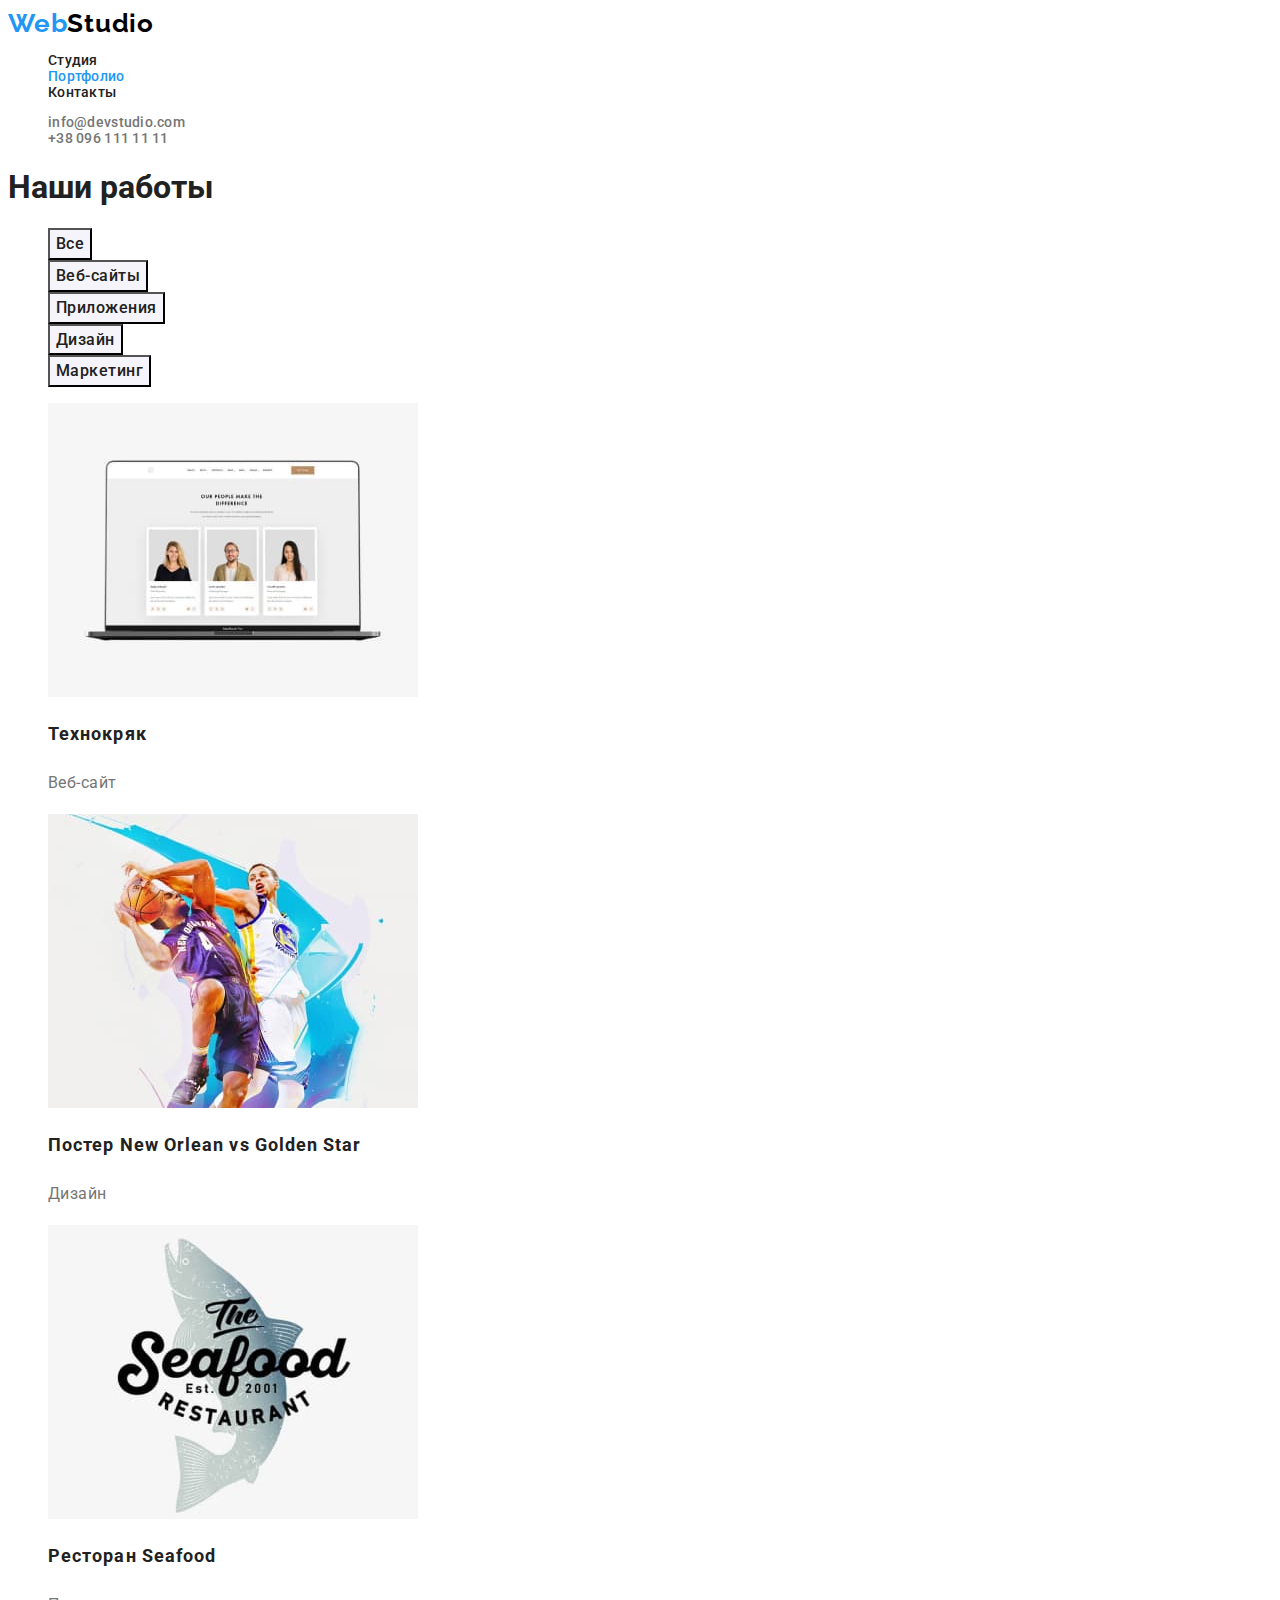
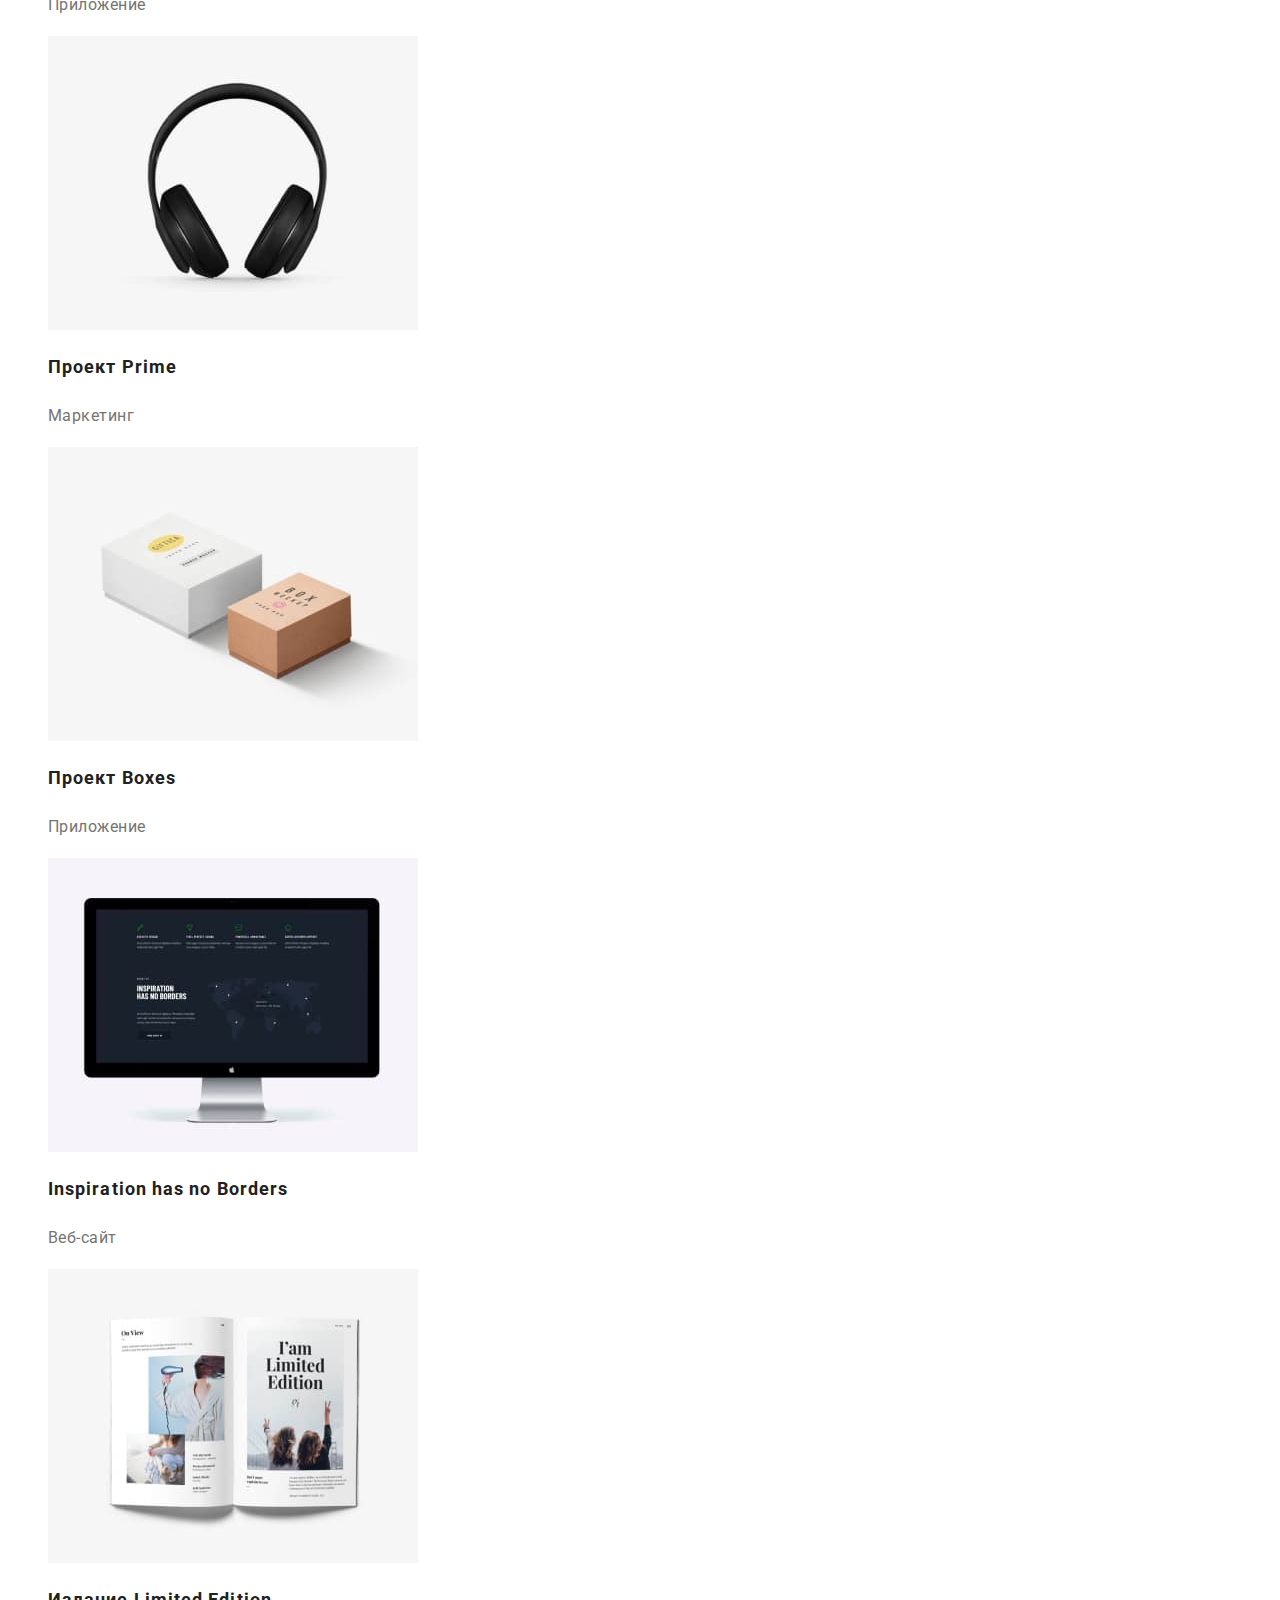
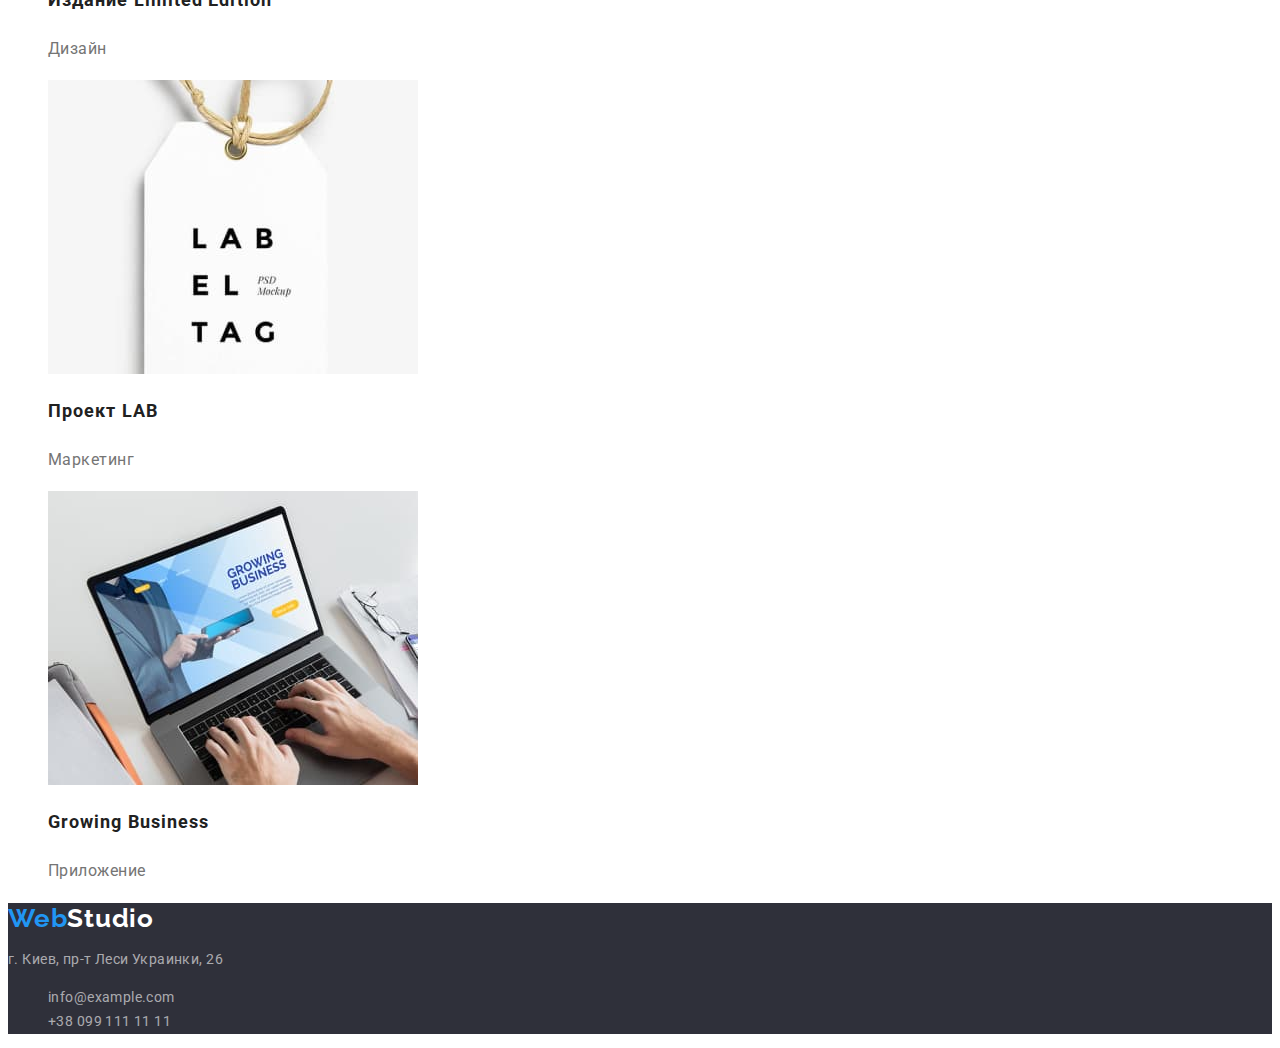
==== commit a38f1f69: "Adds css- colours and fonts V.1" ====
--- a/portfolio.html
+++ b/portfolio.html
@@ -36,52 +36,52 @@
      <li><button class="filter" type="button">Маркетинг</button></li>
      </ul>
 
-    <!-- Workes -->
+    <!-- Workes-card -->
      <ul>
-        <li>
+        <li class="works-card">
             <img src="./images/1-site.jpg" alt="Пример веб-страницы" width="370">
-            <h2 class="title works-title">Технокряк</h2>
-            <p class="works-text">Веб-сайт</p>
+            <h2 class="title works-card-title">Технокряк</h2>
+            <p class="works-card-text">Веб-сайт</p>
         </li>
-        <li>
+        <li class="works-card">
             <img src="./images/2-poster.jpg" alt="Плакат баскетбольной лиги" width="370">
-            <h2 class="title works-title">Постер <span lang="en">New Orlean vs Golden Star</span> </h2>
-            <p class="works-text">Дизайн</p>
+            <h2 class="title works-card-title">Постер <span lang="en">New Orlean vs Golden Star</span> </h2>
+            <p class="works-card-text">Дизайн</p>
         </li>
-        <li>
+        <li class="works-card">
             <img src="./images/3-seafood.jpg" alt="Лого ресторана" width="370">
-            <h2 class="title works-title">Ресторан <span lang="en">Seafood</span> </h2>
-            <p class="works-text">Приложение</p>
+            <h2 class="title works-card-title">Ресторан <span lang="en">Seafood</span> </h2>
+            <p class="works-card-text">Приложение</p>
         </li>
-        <li>
+        <li class="works-card">
             <img src="./images/4-prime.jpg" alt="Наушники" width="370">
-            <h2 class="title works-title">Проект <span lang="en">Prime</span></h2>
-            <p class="works-text">Маркетинг</p>
+            <h2 class="title works-card-title">Проект <span lang="en">Prime</span></h2>
+            <p class="works-card-text">Маркетинг</p>
         </li>
-        <li>
+        <li class="works-card">
             <img src="./images/5-boxes.jpg" alt="Две коробки" width="370">
-            <h2 class="title works-title">Проект <span lang="en">Boxes</span> </h2>
-            <p class="works-text">Приложение</p>
+            <h2 class="title works-card-title">Проект <span lang="en">Boxes</span> </h2>
+            <p class="works-card-text">Приложение</p>
         </li>
-        <li>
+        <li class="works-card">
             <img src="./images/6-inspiration.jpg" alt="Тёмная тема веб-страницы" width="370">
-            <h2 class="title works-title" lang="en">Inspiration has no Borders</h2>
-            <p class="works-text">Веб-сайт</p>
+            <h2 class="title works-card-title" lang="en">Inspiration has no Borders</h2>
+            <p class="works-card-text">Веб-сайт</p>
         </li>
-        <li>
+        <li class="works-card">
             <img src="./images/7-limited.jpg" alt="Иллюстрации в книге" width="370">
-            <h2 class="title works-title">Издание <span lang="en">Limited Edition</span> </h2>
-            <p class="works-text">Дизайн</p>
+            <h2 class="title works-card-title">Издание <span lang="en">Limited Edition</span> </h2>
+            <p class="works-card-text">Дизайн</p>
         </li>
-        <li>
+        <li class="works-card">
             <img src="./images/8-lab.jpg" alt=" Ярлык LabElTag" width="370">
-            <h2 class="title works-title">Проект <span lang="en"> LAB</span></h2>
-            <p class="works-text">Маркетинг</p>
+            <h2 class="title works-card-title">Проект <span lang="en"> LAB</span></h2>
+            <p class="works-card-text">Маркетинг</p>
         </li>
-        <li>
+        <li class="works-card">
             <img src="./images/9-growing.jpg" alt="Страница приложения на ноутбуке" width="370">
-            <h2 class="title works-title" lang="en">Growing Business</h2>
-            <p class="works-text">Приложение</p>
+            <h2 class="title works-card-title" lang="en">Growing Business</h2>
+            <p class="works-card-text">Приложение</p>
         </li>
     </ul>
    </section>
--- a/css/styles.css
+++ b/css/styles.css
@@ -1,157 +1,25 @@
-/* TEXT COLORS
-text color 757575 (grey)
-title text color 212121 (dark-grey)
-accent color 2196F3 (blue) 
-text-hover color ffffff (white)
-logo color 000000 (black)
-address color ffffff 60% (grey-white)
-*/
-/* BACKGROUND COLORS
-main F5F4FA
-header ffffff (white)
-footer, hero 2F303A (dark-gray)
-accent 2196F3 (blue)
-accent hero hover 188CE8
-*/
-
-/* FONTS
- Logo:
- font-family: 'Raleway';
- font-weight: 700;
- font-size: 26px;
-identical to box height 
- letter-spacing: 0.03em;*/
-
- /* Header-navigate 
-   font-family: 'Roboto';
-  font-weight: 500;
- font-size: 14px;
- line-height: 16px;
- letter-spacing: 0.02em;*/
-
- /* Contacts-header
-  font-family: 'Roboto';
- font-weight: 500;
- font-size: 14px;
- line-height: 16px;
- letter-spacing: 0.02em; */
-
- /* Filters-portfolio
- height: 20.7px;
- font-family: 'Roboto';
- font-weight: 500;
- font-size: 16px;
- line-height: 26px;
- text-align: center;
- letter-spacing: 0.03em; */
-
- /* H2-portfolio
-  font-family: 'Roboto';
-  font-weight: 700;
- font-size: 18px;
- line-height: 36px;
- letter-spacing: 0.06em; */
-
- /* Main text portfolio
-font-family: 'Roboto';
-font-weight: 400;
-font-size: 16px;
-line-height: 30px;
-letter-spacing: 0.03em; */
-
-/* Kiev
-height: 21px;
-font-family: 'Roboto';
-font-weight: 400;
-font-size: 14px;
-line-height: 24px;
-letter-spacing: 0.03em; */
-
-/* Contacts-footer
-height: 21px;
-font-family: 'Roboto';
-font-weight: 400;
-font-size: 14px;
-line-height: 24px;
-letter-spacing: 0.03em; */
-
-/* Hero
-height: 120px;
-font-family: 'Roboto';
-font-weight: 900;
-font-size: 44px;
-line-height: 60px;
-text-align: center;
-letter-spacing: 0.06em;
-text-transform: uppercase; */
-
-/* Button-hero
-font-family: 'Roboto';
-font-weight: 700;
-font-size: 16px;
-line-height: 30px;
-display: flex;
-align-items: center;
-text-align: center;
-letter-spacing: 0.06em; */
-
-/* H2-index
-font-family: 'Roboto';
-font-weight: 700;
-font-size: 36px;
-line-height: 42px;
-text-align: center;
-letter-spacing: 0.03em; */
-
-/* H3-index-features
-font-family: 'Roboto';
-font-weight: 700;
-font-size: 14px;
-line-height: 16px;
-letter-spacing: 0.03em;
-text-transform: uppercase; */
-
-/* H3-index-name
-font-family: 'Roboto';
-font-weight: 500;
-font-size: 16px;
-line-height: 19px;
-text-align: center;
-letter-spacing: 0.03em; */
-
-/* Main text-index-features
-height: 75px;
-font-family: 'Roboto';
-font-weight: 400;
-font-size: 14px;
-line-height: 24px;
- or 171% 
-letter-spacing: 0.03em */
-
-/* Main-text-index-team
-font-family: 'Roboto';
-font-weight: 400;
-font-size: 16px;
-line-height: 19px;
-text-align: center;
-letter-spacing: 0.03em; */
 
 :root {
-    --text-color: #757575;
+    --text-color-primery: #757575;
     --title-text-color: #212121;
     --text-color-secondary: #ffffff;
-    --main-background-color: #F5F4FA;
-    --background-color-header: #ffffff;
+    --text-address-color: rgb(255,255,255,.6);
+    --logo-color: #000000;
+
     --accent-color: #2196F3;
-    --logo-color: #000000;
-    --text-address-color: rgb(255,255,255,.6);
+    --accent-color-hover: #188CE8;
+
+    --background-header: #ffffff;
     --background-hero-footer: #2F303A;
-    --accent-color-hover: #188CE8;
+    --background-team-section: #F5F4FA;
+    --background-team-card: #ffffff;
+    --background-filter: #f5f4fa;
+    --background-card: #ffffff;
+    
 }
 
 body {
-    color: var(--text-color);
-    background-color: var(--main-background-color);
+    color: var(--text-color-primery);
     font-family: 'Roboto', sans-serif;}
 
 
@@ -165,7 +33,7 @@
 .title {color: var(--title-text-color);
     font-weight: 700;}
 
-.features, .cases, .team {font-size: 36px;
+.features, .cases, .team-title {font-size: 36px;
     line-height: 1.17;
     text-align: center;
     letter-spacing: 0.03em;}
@@ -181,7 +49,8 @@
     letter-spacing: 0.03em;}
 
 
-
+.team {background-color: var(--background-team-section);}
+.team-card {background-color: var(--background-team-card);}
 .team-name {font-weight: 500;
     font-size: 16px;
     line-height: 1.19;
@@ -194,7 +63,7 @@
 
 
 
-header {background-color: var(--background-color-header);
+header {background-color: var(--background-header);
     font-weight: 500;
     font-size: 14px;
     line-height: 1.14;
@@ -236,6 +105,7 @@
 
 
 .filter {color: var(--title-text-color);
+    background-color: var(--background-filter);
     font-family: inherit;
     font-weight: 500;
     font-size: 16px;
@@ -247,11 +117,11 @@
     background-color: var(--accent-color);}
 
     
-
-.works-title {font-size: 18px;
+.works-card {background-color: var(--background-card);}
+.works-card-title {font-size: 18px;
     line-height: 2;
     letter-spacing: 0.06em;}
-.works-text {font-size: 16px;
+.works-card-text {font-size: 16px;
     line-height: 1.88;
     letter-spacing: 0.03em;}
 
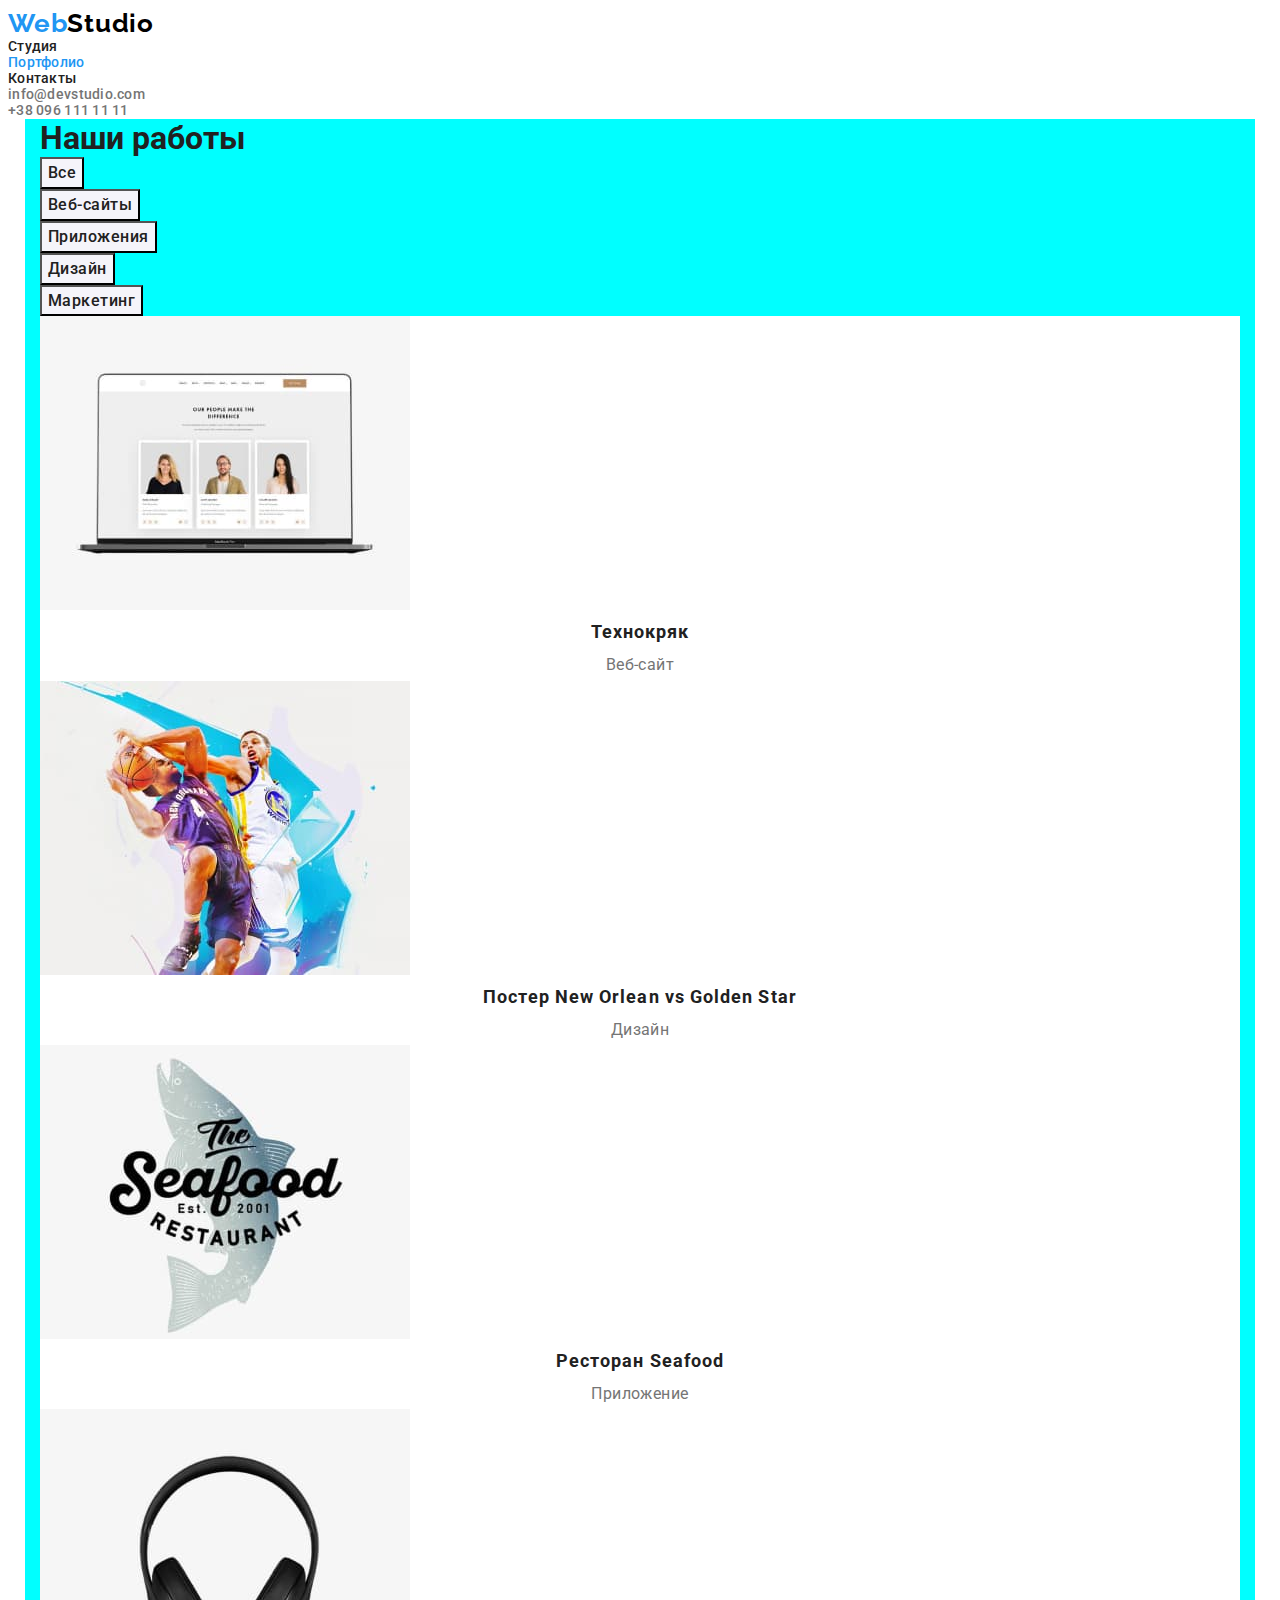
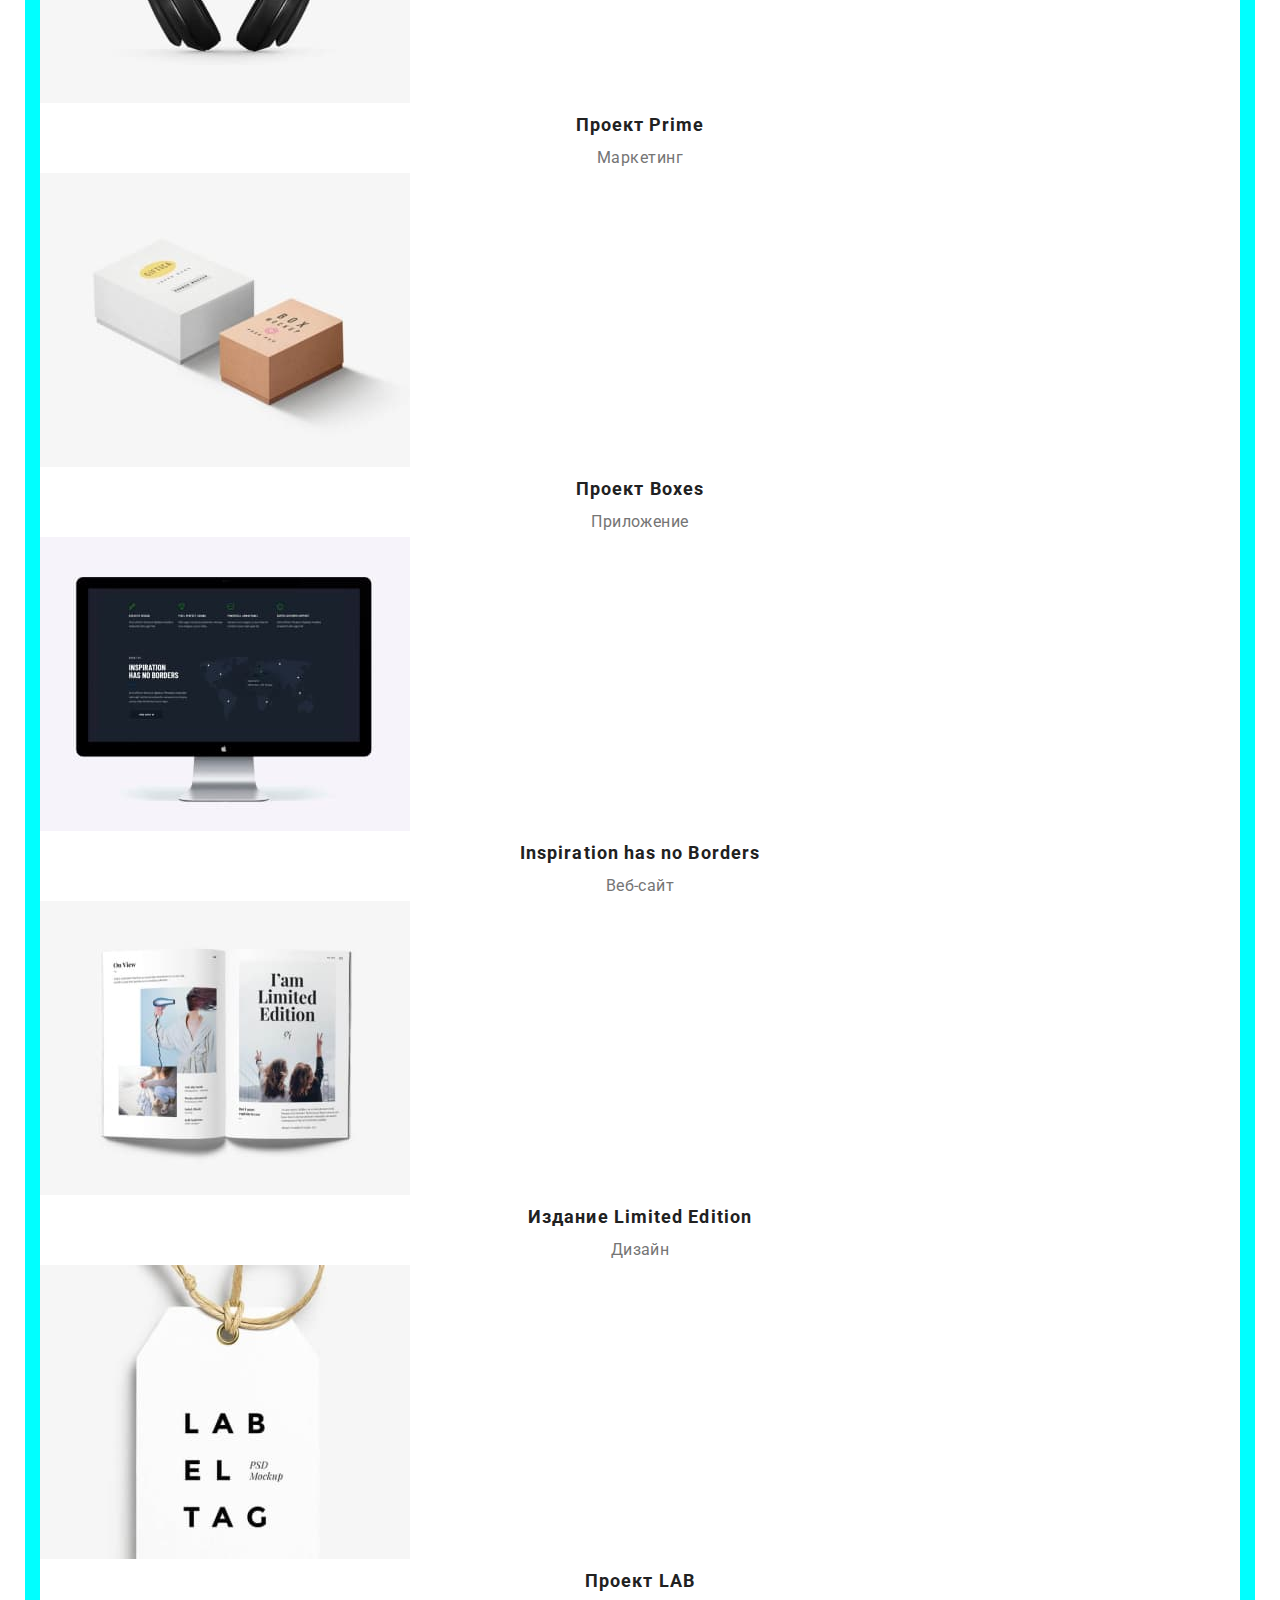
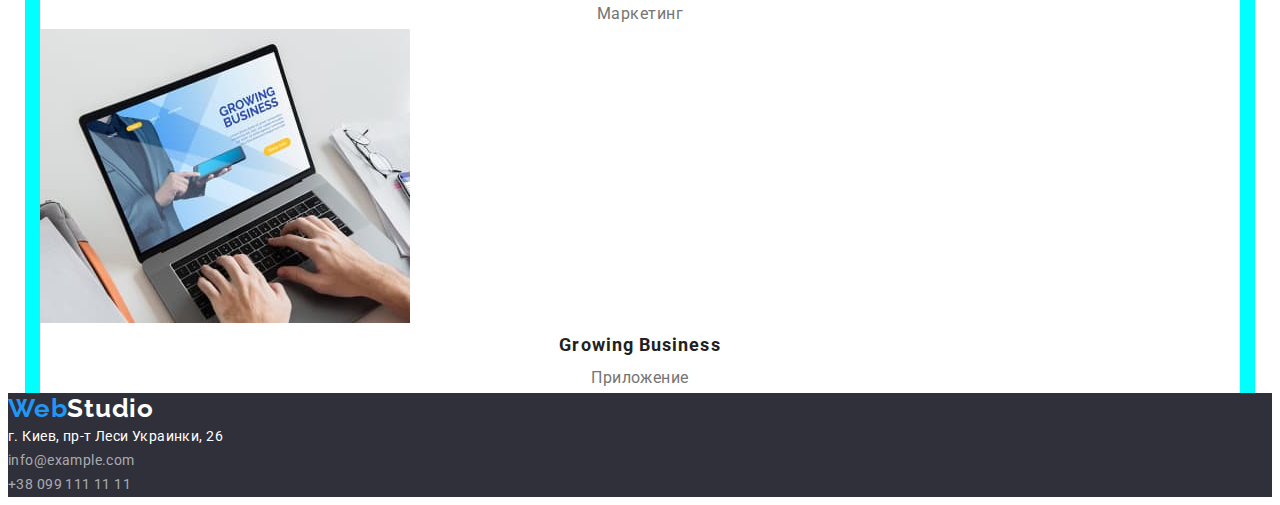
==== commit d4558c94: "Adds containers to <main>" ====
--- a/portfolio.html
+++ b/portfolio.html
@@ -6,16 +6,19 @@
     <meta name="viewport" content="width=device-width, initial-scale=1.0">
     <link href="https://fonts.googleapis.com/css2?family=Raleway:wght@700&family=Roboto:wght@400;500;700;900&display=swap"
         rel="stylesheet">
+    <link rel="stylesheet" href="https://cdnjs.cloudflare.com/ajax/libs/modern-normalize/1.1.0/modern-normalize.min.css"
+        integrity="sha512-wpPYUAdjBVSE4KJnH1VR1HeZfpl1ub8YT/NKx4PuQ5NmX2tKuGu6U/JRp5y+Y8XG2tV+wKQpNHVUX03MfMFn9Q=="
+        crossorigin="anonymous" referrerpolicy="no-referrer" />
     <title>WebStudio portfolio</title>
     <link rel="stylesheet" href="./css/styles.css">
 </head>
 <body>
 <header>
     <nav>
-        <a class="logo" href="/"><span class="part">Web</span>Studio</a>
+        <a class="logo" href="./index.html"><span class="part">Web</span>Studio</a>
         <ul>
-            <li><a class="navigate" href="/">Студия</a></li>
-            <li><a class="navigate current" href="/portfolio.html">Портфолио</a></li>
+            <li><a class="navigate" href="./index.html">Студия</a></li>
+            <li><a class="navigate current" href="./portfolio.html">Портфолио</a></li>
             <li><a class=" navigate" href="#">Контакты</a></li>
         </ul>
     </nav>
@@ -26,6 +29,7 @@
 </header>
 <main>
    <section>
+    <div class="container">
     <h1 class="title">Наши работы</h1>
     <!-- Filters-buttons -->
     <ul>
@@ -84,10 +88,11 @@
             <p class="works-card-text">Приложение</p>
         </li>
     </ul>
+    </div>
    </section>
 </main>
 <footer>
-    <a class="logo" href="/"><span class="part">Web</span>Studio</a>
+    <a class="logo" href="./index.html"><span class="part">Web</span>Studio</a>
     <address>
         <p class="mail location">г. Киев, пр-т Леси Украинки, 26</p>
         <ul>
--- a/css/styles.css
+++ b/css/styles.css
@@ -97,6 +97,7 @@
 
 .hero-button {color: inherit; background-color: var(--accent-color);
     font-family: inherit;
+    font-weight: 700;
     font-size: 16px;
     line-height: 1.88;
     letter-spacing: 0.06em;}
@@ -120,10 +121,12 @@
 .works-card {background-color: var(--background-card);}
 .works-card-title {font-size: 18px;
     line-height: 2;
-    letter-spacing: 0.06em;}
+    letter-spacing: 0.06em;
+    text-align: center;}
 .works-card-text {font-size: 16px;
     line-height: 1.88;
-    letter-spacing: 0.03em;}
+    letter-spacing: 0.03em;
+    text-align: center;}
 
 
 
@@ -134,6 +137,19 @@
 
 footer>.logo {color: var(--text-color-secondary);}
 
-.location {color: var(--text-color-secondary);}
+
 .mail {color: rgba(255,255,255,.6);
     font-style: normal;}
+.location {color: var(--text-color-secondary);}
+
+
+.container {width: 1200px;
+    margin: auto;
+    padding: 0 15px;
+    background-color: aqua;
+}
+
+.hero > .container {height: 600px;}
+
+h1, h2, h3, h4, p {margin: 0;}
+ul {margin: 0; padding: 0;}